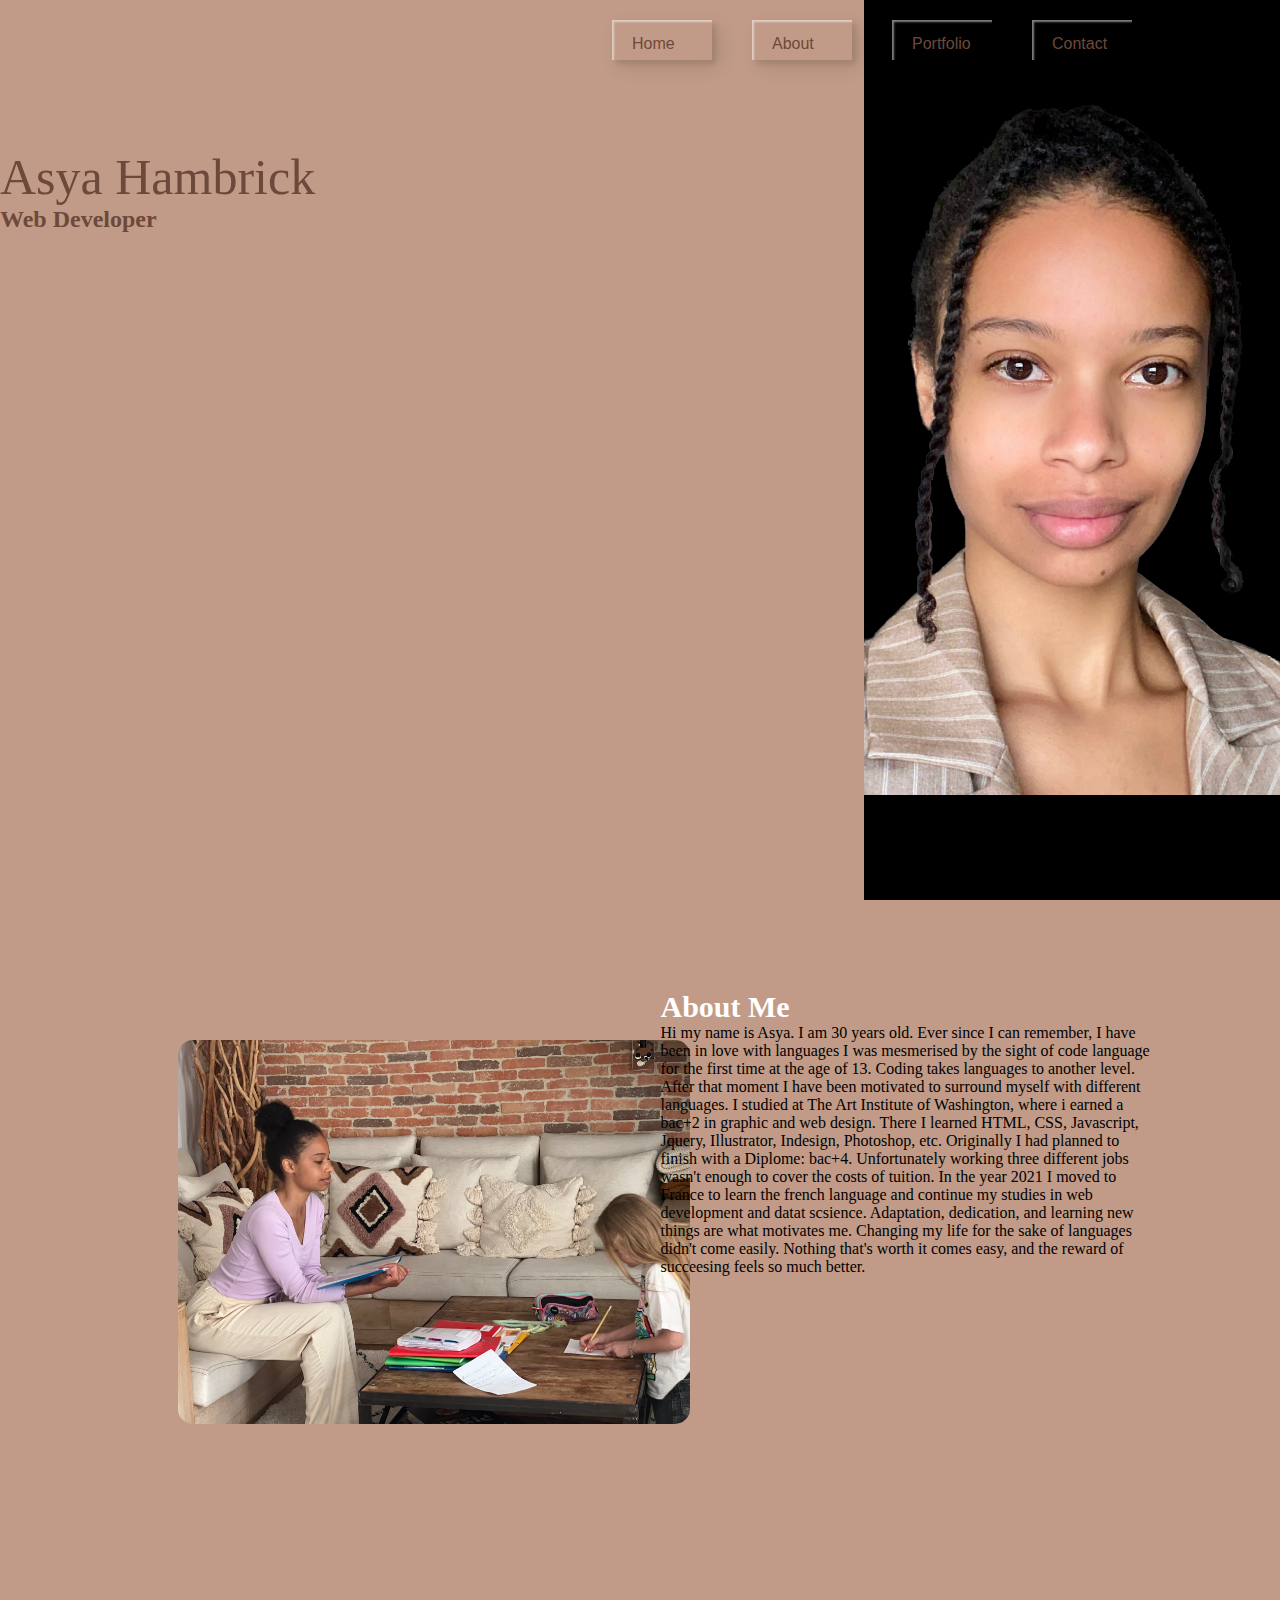
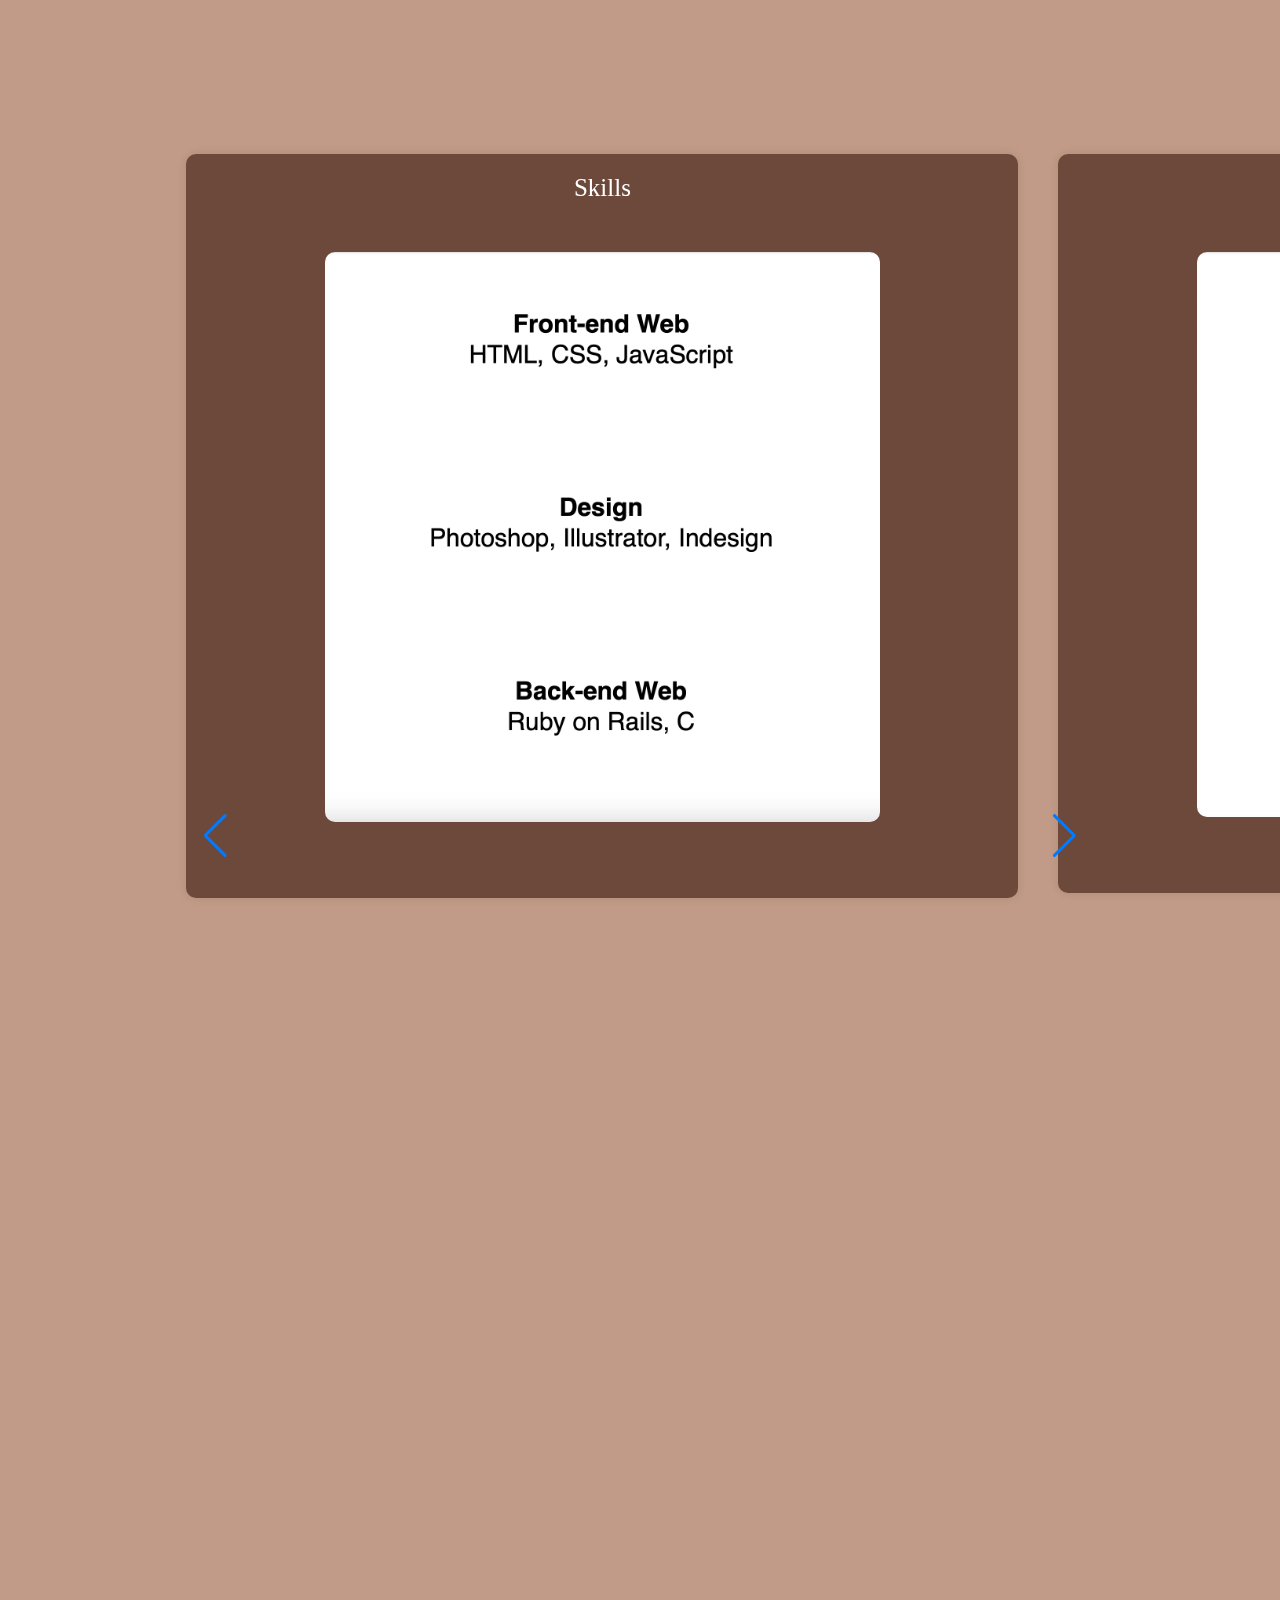
==== index.html @ 110d15c3 "working on slideshow" ====
<!DOCTYPE html>
<html lang="en">
    <head>
        <meta charset="UTF-8">
        <meta http-equiv="X-UA-Compatible" content="IE=edge">
        <meta name="viewpoint" content="width=device-width, initial-scale=1.0">
        <title>Personal Portfolio Website</title>
        <link rel="stylesheet" href="https://cdnjs.cloudflare.com/ajax/libs/font-awesome/6.5.0/css/all.min.css">
        <link rel="stylesheet" href="style.css" type="text/css">
        <!-- Link Swiper's CSS -->
        <link rel="stylesheet" href="https://cdn.jsdelivr.net/npm/swiper@11/swiper-bundle.min.css">
    </head>
    <body>
        <div id="header">
            <div class="container">
                <nav>
                    <ul>
                        <li><a href="#">Contact</a></li>
                        <li><a href="#">Portfolio</a></li>
                        <li><a href="#">About</a></li>
                        <li><a href="#">Home</a></li>
                    </ul>
                </nav>
            </div>
            <div class="title">
                <h1 class="header1">Asya Hambrick</h1>
                <h2>Web Developer</h2>
            </div>
        </div>
        <!---------------about---------------->
        <div id="about">
            <div class="container">
                <div class="row">
                    <div class="col1">
                        <img src="images/aboutimg.jpg">
                    </div>
                    <div class="col2">
                        <h1 class="header2">About Me</h1>
                        <p>Hi my name is Asya. I am 30 years old. Ever since I can remember, I have been in love with languages
                            I was mesmerised by the sight of code language for the first time at the age of 13. Coding takes languages
                        to another level. After that moment I have been motivated to surround myself with different languages.
                        I studied at The Art Institute of Washington, where i earned a bac+2 in graphic and web design. There I learned
                        HTML, CSS, Javascript, Jquery, Illustrator, Indesign, Photoshop, etc. Originally I had planned to finish with a Diplome:
                        bac+4. Unfortunately working three different jobs wasn't enough to cover the costs of tuition. In the year 2021 I moved to
                        France to learn the french language and continue my studies in web development and datat scsience. Adaptation, dedication,
                        and learning new things are what motivates me. Changing my life for the sake of languages didn't come easily. Nothing that's
                        worth it comes easy, and the reward of succeesing feels so much better.
                        </p>
                    </div>
                </div>
              </div>
        </div>
        <!-----------------slide show----------------->
        <div id="slide-show">
          <div class="swipe-container swiper">
            <div class="card-wrap">
              <ul class="card-list swiper-wrapper">
                <li class="card-item swiper-slide">
                    <p class="card-title">Skills</p>
                    <img src="images/skills.png">
                </li>
                <li class="card-item swiper-slide">
                    <p class="card-title">Education</p>
                    <img src="images/education.png">
                </li>
                <li class="card-item swiper-slide">
                    <p class="card-title">References</p>
                    <img src="images/lettre-de-recommandation.png">
                    <img src="images/letter-of-recommendationPAL.png">
                    <button class="card-button fa-solid fa-chevron-right"></button>
                </li>
              </ul>

              <div class="swiper-pagination"></div>
              <div class="swiper-button-prev"></div>
              <div class="swiper-button-next"></div>
              <div class="swiper-scrollbar"></div>
            </div>
        </div>
        <!-----------------Linking to swiper script----------------->
        <script src="https://cdn.jsdelivr.net/npm/swiper@11/swiper-bundle.min.js"></script>
        <!-----------------Linking to script.js----------------->
        <script src="script.js"></script>
    </body>
</html>
---- style.css ----
*{
    margin: 0;
    padding: 0;
    box-sizing: border-box;

}
body{
    background-color: #c19b87;
    color: #6d493b;
}
#header{
    width: 100%;
    height: 100vh;
    background-image: url(images/profileblack.jpg);
    background-size: contain;
    background-repeat: no-repeat;
    background-position: right;
}

.container{
    padding: 10px 10%;
}
nav ul li{
    display: block;
    margin: 10px 20px;
    float: right;
}

nav ul li a{
    width: 100px;
    height: 20px;
    color: #6d493b;
    padding: 15px 20px 25px;
    font-family: 'bagiste', sans-serif;
    background: transparent;
    cursor: pointer;
    transition: all 0.3s ease;
    position: relative;
    display: inline-block;
    z-index: 1;
    text-decoration: none;
    box-shadow:inset 2px 2px 2px 0px rgba(255,255,255,.5),
   7px 7px 20px 0px rgba(0,0,0,.1),
   4px 4px 5px 0px rgba(0,0,0,.1);
  outline: none;

}

nav ul li a::after{
    position: absolute;
    content: "";
    width: 0;
    height: 100%;
    top: 0;
    right: 0;
    z-index: -1;
    background-color: #c2ddb9;
    transition: all 0.5s ease;

}

nav ul li a:hover{
    color: #6d493b;
}

nav ul li a:hover::after{
    left: 0;
    width: 100%;
}

.title{
    margin-top: 10%;
}

.header1{
    font-size: 50px;
    font-family: 'bailenson';
    src: url('desktop/portfolio/fonts/bailenson/Bailenson.ttf') format('truetype');
    font-weight: normal;
    font-style: normal;
}
/* ----------------about-------------------- */

#about{
    padding: 80px 0px;
    color: black

}

.row{
    display: flex;
    justify-content: space-between;
    flex-wrap: wrap;
}

.col1{
    flex-basis: 50%;

}

.col1 img{
    width: 100%;
    border-radius: 15px;
}

.col2{
    flex-basis: 48%;
}

.header2{
    font-size: 30px;
    font-weight: 600;
    color: #fff;
}

.slide-titles{
    display: flex;
    margin:20px 0 40px;

}

.slide-links{
    margin-right: 50px;
    font-size: 18px;
    font-weight: 500;
    cursor: pointer;
}

/* -----------------slide test----------------- */
img{
    width: 70%;
    margin: 50px;
    border-radius: 10px;
}

.card-list .card-item .card-link {
  width: 550px;
  display: block;
}

.card-list {
  margin: 20%;
}

.card-list .card-item .card-button {
  border-radius: 50%;
  padding: 10px 12px;
  cursor: pointer;
}

.swiper-theme-color .swiper-button-next .swiper-button-prev {
  color: #c2ddb9;
}

.card-item {
  background-color: #6d493b;
  border-radius: 10px;
  padding: 20px;
  margin: 20px;
  box-shadow: 0 0 10px rgba(0, 0, 0, 0.1);
}

.card-wrap {
  width: 65%;
  color: white;
  text-align: center;
  border-radius: 15px;
  font-size: 25px;
}

.slide-show {
  width: 85%;
  height: 100%;
  display: flex;
  justify-content: center;
  align-items: center;
}

.swiper-button-prev {
  margin-left: 15%;
}

.swiper-button-next {
  margin-right: 15%;
}

.swiper-container {
  width: 500px;
  align-items: center;
}

.card-item .swiper-slide {
  width: 550px;
}
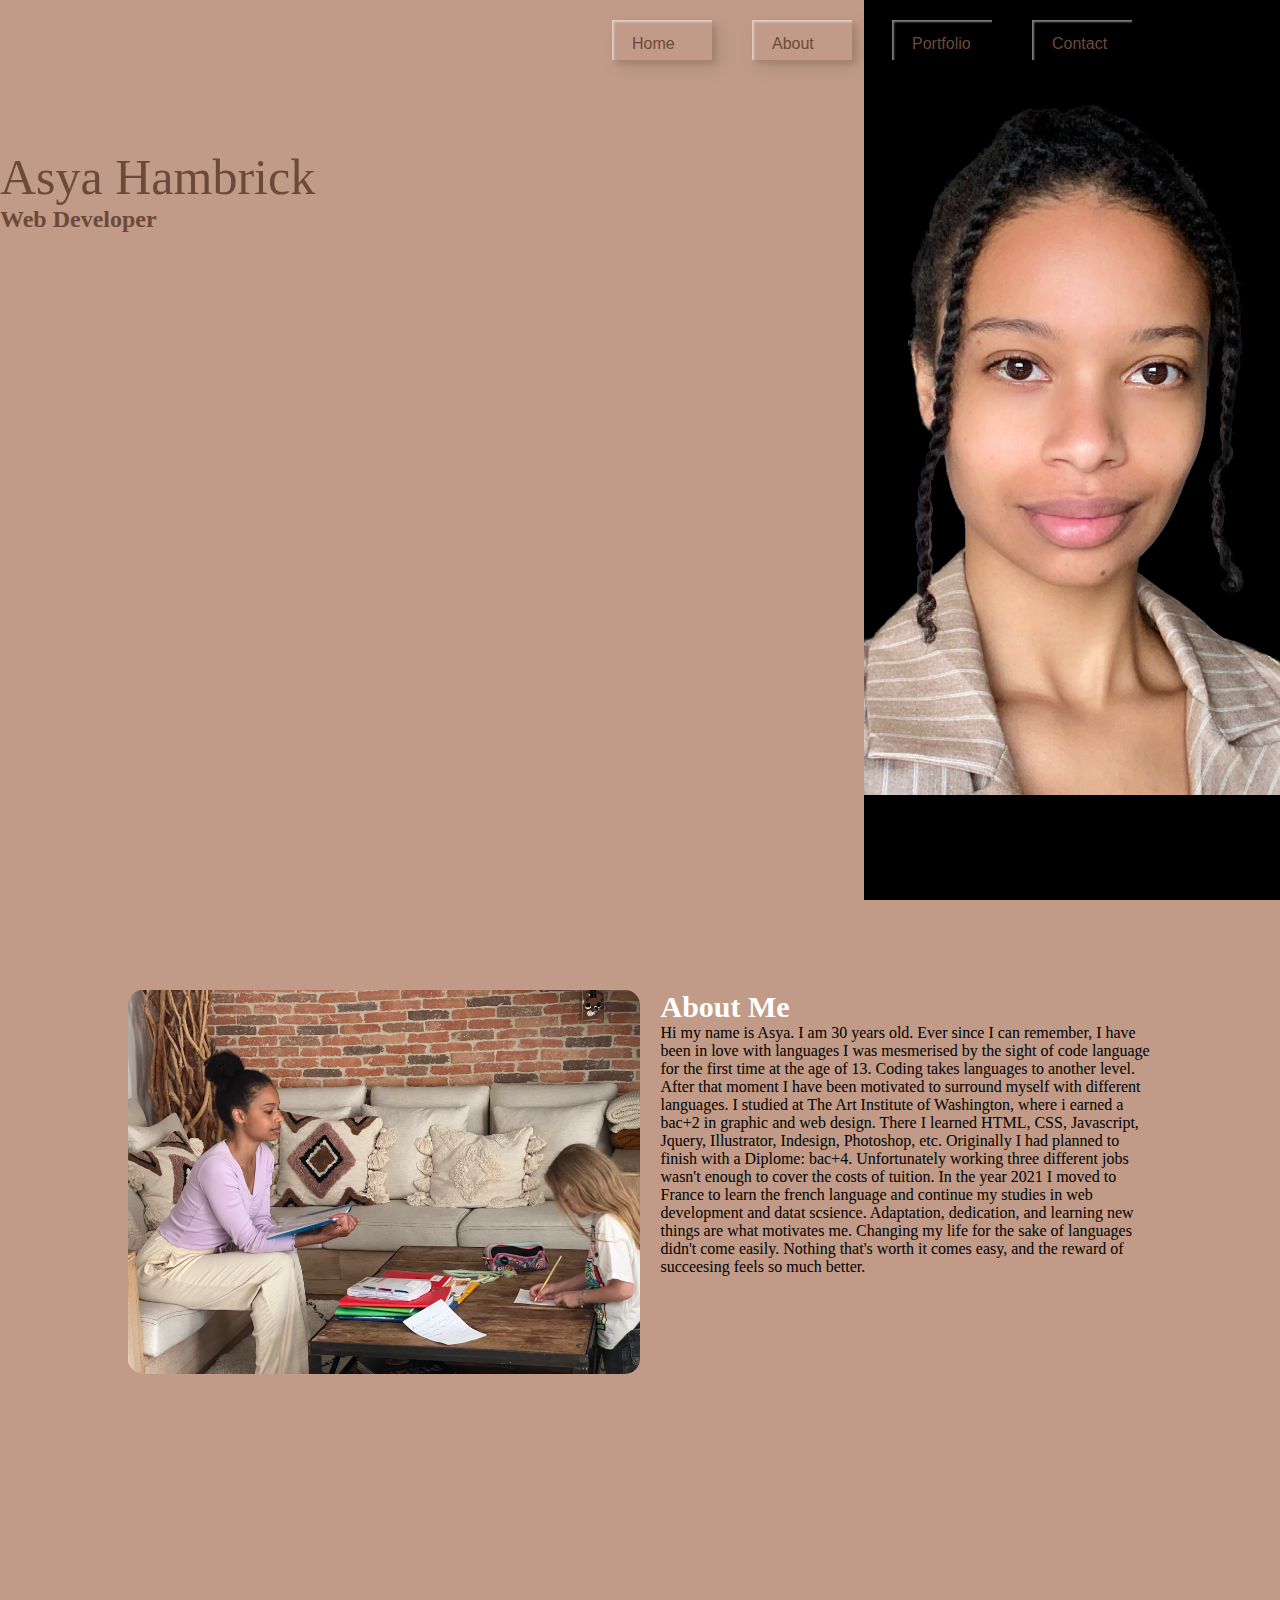
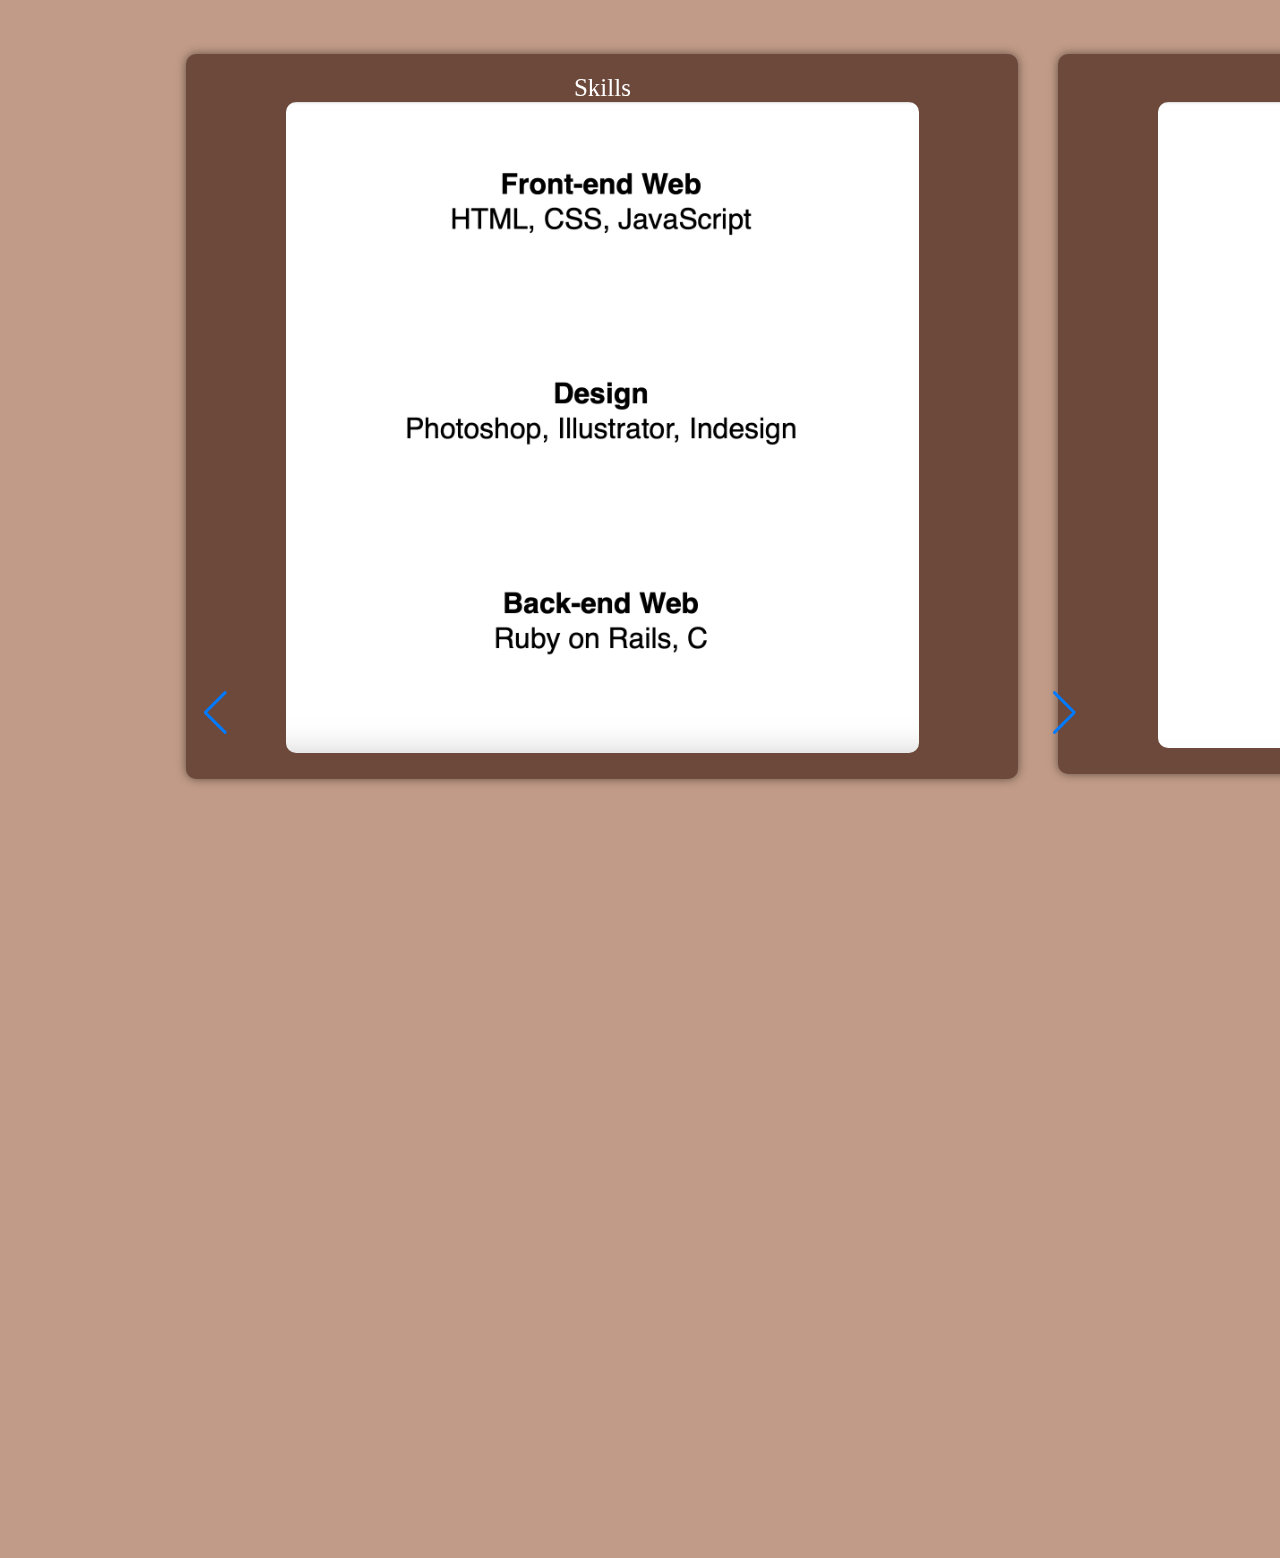
==== commit e887875a: "editing the spacing and size of content in the swiper" ====
--- a/index.html
+++ b/index.html
@@ -71,10 +71,8 @@
                 </li>
               </ul>
 
-              <div class="swiper-pagination"></div>
               <div class="swiper-button-prev"></div>
               <div class="swiper-button-next"></div>
-              <div class="swiper-scrollbar"></div>
             </div>
         </div>
         <!-----------------Linking to swiper script----------------->
--- a/style.css
+++ b/style.css
@@ -127,9 +127,24 @@
 }
 
 /* -----------------slide test----------------- */
+.swipe-container {
+    width: 100%;
+    height: 100%;
+    display: flex;
+    justify-content: center;
+    align-items: center;
+}
+
+/*.slide-show {
+  width: 85%;
+  height: 100%;
+  display: flex;
+  justify-content: center;
+  align-items: center;
+}*/
+
 img{
-    width: 70%;
-    margin: 50px;
+    width: 80%;
     border-radius: 10px;
 }
 
@@ -148,16 +163,16 @@
   cursor: pointer;
 }
 
-.swiper-theme-color .swiper-button-next .swiper-button-prev {
+/*.swiper-theme-color .swiper-button-next .swiper-button-prev {
   color: #c2ddb9;
-}
+}*/
 
 .card-item {
   background-color: #6d493b;
   border-radius: 10px;
   padding: 20px;
   margin: 20px;
-  box-shadow: 0 0 10px rgba(0, 0, 0, 0.1);
+  box-shadow: 0 0 10px rgba(0, 0, 0, 0.5);
 }
 
 .card-wrap {
@@ -168,13 +183,6 @@
   font-size: 25px;
 }
 
-.slide-show {
-  width: 85%;
-  height: 100%;
-  display: flex;
-  justify-content: center;
-  align-items: center;
-}
 
 .swiper-button-prev {
   margin-left: 15%;
@@ -184,11 +192,15 @@
   margin-right: 15%;
 }
 
-.swiper-container {
+/*.swiper-container {
   width: 500px;
   align-items: center;
-}
-
-.card-item .swiper-slide {
+}*/
+
+/*.card-item .swiper-slide {
   width: 550px;
-}
+}*/
+
+/*.card-list {
+  padding: 20px;
+}*/
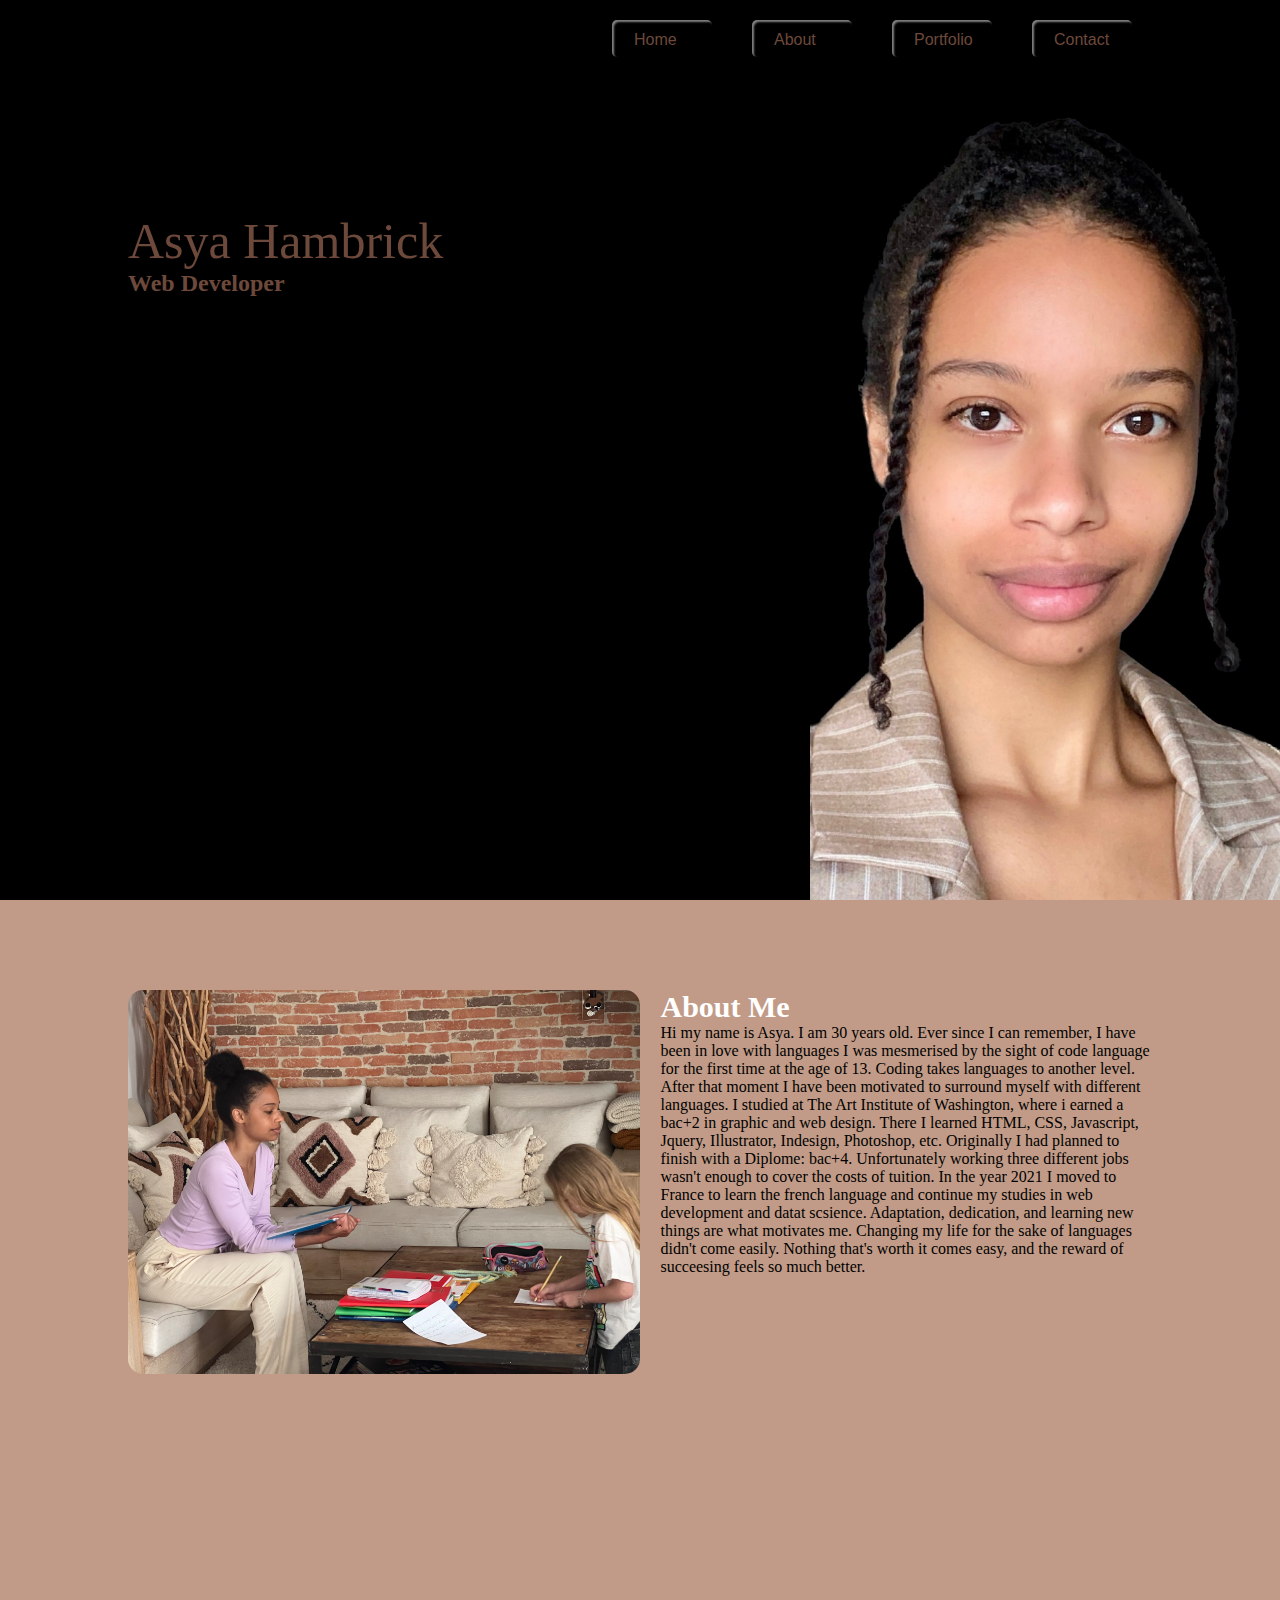
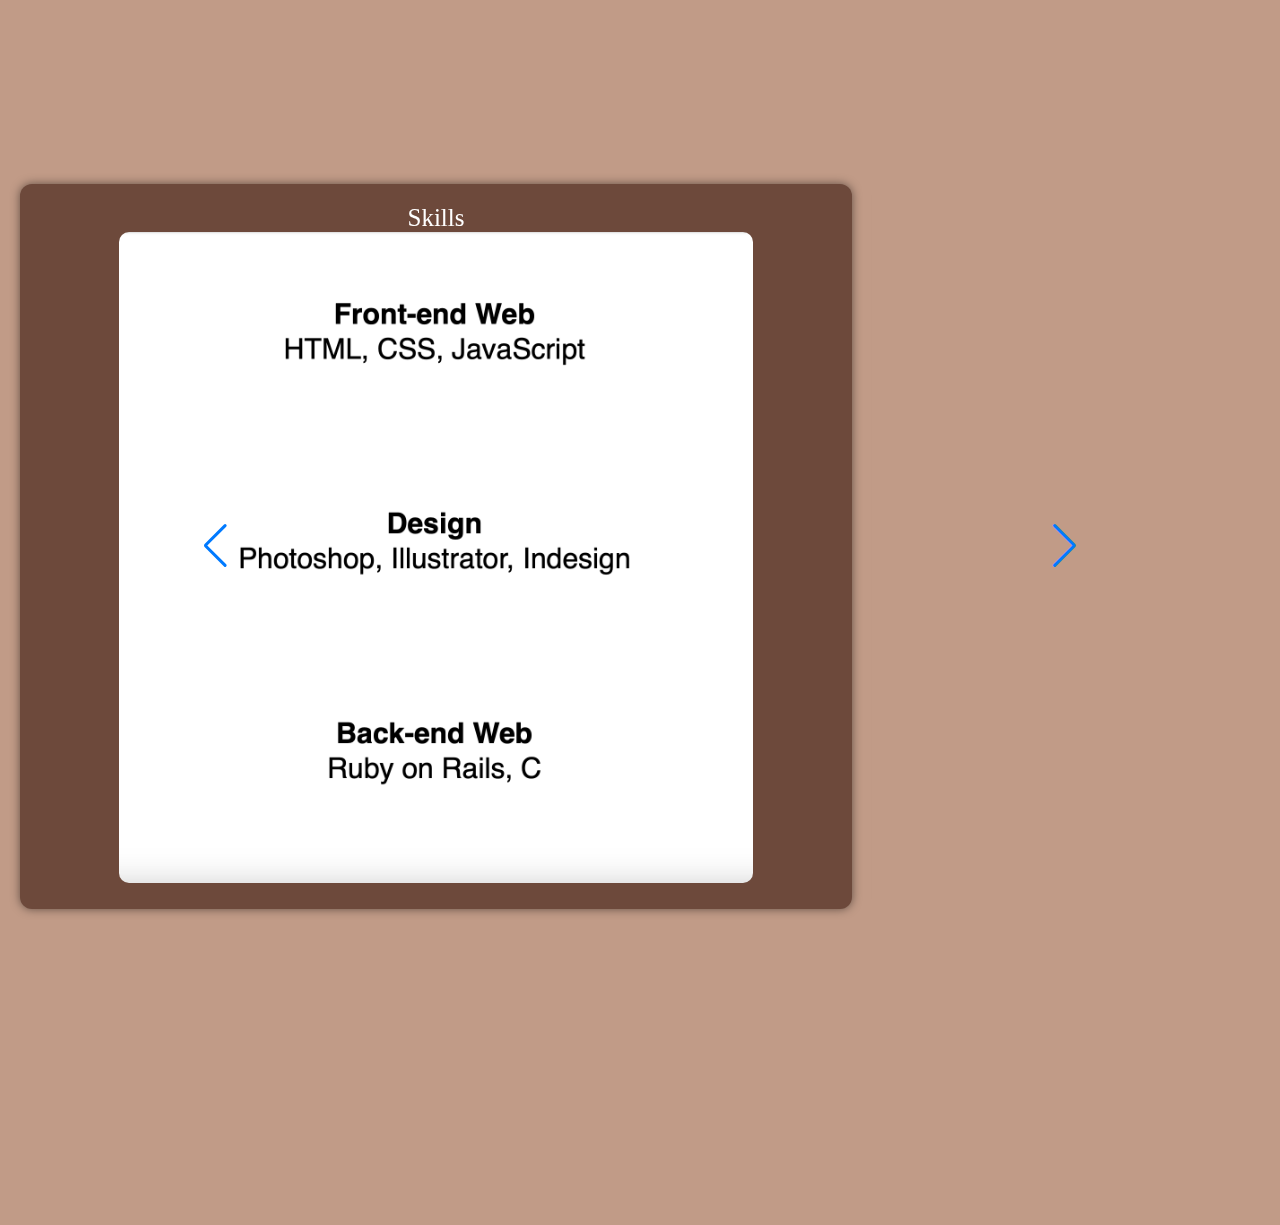
==== commit 29230476: "edit of swiper spacing and sizing" ====
--- a/index.html
+++ b/index.html
@@ -12,19 +12,19 @@
     </head>
     <body>
         <div id="header">
-            <div class="container">
-                <nav>
-                    <ul>
-                        <li><a href="#">Contact</a></li>
-                        <li><a href="#">Portfolio</a></li>
-                        <li><a href="#">About</a></li>
-                        <li><a href="#">Home</a></li>
-                    </ul>
-                </nav>
-            </div>
-            <div class="title">
-                <h1 class="header1">Asya Hambrick</h1>
-                <h2>Web Developer</h2>
+          <div class="container">
+              <nav>
+                  <ul>
+                      <li><a href="#">Contact</a></li>
+                      <li><a href="#">Portfolio</a></li>
+                      <li><a href="#">About</a></li>
+                      <li><a href="#">Home</a></li>
+                  </ul>
+              </nav>
+          </div>
+          <div class="title">
+              <h1 class="header1">Asya Hambrick</h1>
+              <h2>Web Developer</h2>
             </div>
         </div>
         <!---------------about---------------->
--- a/style.css
+++ b/style.css
@@ -1,62 +1,65 @@
 *{
-    margin: 0;
-    padding: 0;
-    box-sizing: border-box;
+  margin: 0;
+  padding: 0;
+  box-sizing: border-box;
 
 }
 body{
-    background-color: #c19b87;
-    color: #6d493b;
+  background-color: #c19b87;
+  color: #6d493b;
 }
 #header{
-    width: 100%;
-    height: 100vh;
-    background-image: url(images/profileblack.jpg);
-    background-size: contain;
-    background-repeat: no-repeat;
-    background-position: right;
+  width: 100%;
+  height: 100vh;
+  background-image: url(images/profileblack.jpg);
+  background-size: contain;
+  background-repeat: no-repeat;
+  background-position: right bottom;
+  background-color: black;
 }
 
 .container{
-    padding: 10px 10%;
+  padding: 10px 10%;
 }
+
+/*-----------------nav bar-----------------*/
 nav ul li{
-    display: block;
-    margin: 10px 20px;
-    float: right;
+  display: block;
+  margin: 10px 20px;
+  float: right;
 }
 
 nav ul li a{
-    width: 100px;
-    height: 20px;
-    color: #6d493b;
-    padding: 15px 20px 25px;
-    font-family: 'bagiste', sans-serif;
-    background: transparent;
-    cursor: pointer;
-    transition: all 0.3s ease;
-    position: relative;
-    display: inline-block;
-    z-index: 1;
-    text-decoration: none;
-    box-shadow:inset 2px 2px 2px 0px rgba(255,255,255,.5),
-   7px 7px 20px 0px rgba(0,0,0,.1),
-   4px 4px 5px 0px rgba(0,0,0,.1);
+  width: 100px;
+  height: 20px;
+  color: #6d493b;
+  padding: 11px 22px 26px;
+  font-family: 'bagiste', sans-serif;
+  background: transparent;
+  cursor: pointer;
+  transition: all 0.3s ease;
+  position: relative;
+  display: inline-block;
+  z-index: 1;
+  text-decoration: none;
+  box-shadow:inset 2px 2px 2px 0px rgba(255,255,255,.5),
+  7px 7px 20px 0px rgba(0,0,0,.1),
+  4px 4px 5px 0px rgba(0,0,0,.1);
   outline: none;
-
+  border-radius: 5px;
 }
 
 nav ul li a::after{
-    position: absolute;
-    content: "";
-    width: 0;
-    height: 100%;
-    top: 0;
-    right: 0;
-    z-index: -1;
-    background-color: #c2ddb9;
-    transition: all 0.5s ease;
-
+  position: absolute;
+  content: "";
+  width: 0;
+  height: 100%;
+  top: 0;
+  right: 0;
+  z-index: -1;
+  background-color: #c19b87;
+  transition: all 0.5s ease;
+  border-radius: 5px;
 }
 
 nav ul li a:hover{
@@ -68,16 +71,18 @@
     width: 100%;
 }
 
+/*-----------------home header-----------------*/
 .title{
-    margin-top: 10%;
+    margin-top: 15%;
+    margin-left: 10%;
 }
 
 .header1{
-    font-size: 50px;
-    font-family: 'bailenson';
-    src: url('desktop/portfolio/fonts/bailenson/Bailenson.ttf') format('truetype');
-    font-weight: normal;
-    font-style: normal;
+  font-size: 50px;
+  font-family: 'bailenson';
+  src: url('desktop/portfolio/fonts/bailenson/Bailenson.ttf') format('truetype');
+  font-weight: normal;
+  font-style: normal;
 }
 /* ----------------about-------------------- */
 
@@ -113,49 +118,36 @@
     color: #fff;
 }
 
-.slide-titles{
-    display: flex;
-    margin:20px 0 40px;
-
-}
-
-.slide-links{
-    margin-right: 50px;
-    font-size: 18px;
-    font-weight: 500;
-    cursor: pointer;
-}
 
 /* -----------------slide test----------------- */
 .swipe-container {
-    width: 100%;
-    height: 100%;
-    display: flex;
-    justify-content: center;
-    align-items: center;
-}
-
-/*.slide-show {
-  width: 85%;
-  height: 100%;
+  min-height: 100vh;
   display: flex;
   justify-content: center;
   align-items: center;
-}*/
+}
 
 img{
     width: 80%;
     border-radius: 10px;
 }
 
-.card-list .card-item .card-link {
-  width: 550px;
-  display: block;
+.card-list {
+  display: flex;
+  gap: 20px;
+  padding: 20px;
+  overflow: hidden;
 }
 
-.card-list {
-  margin: 20%;
+.card-list .card-item {
+  display: block;
+  padding: 18px;
+  border-radius: 12px;
+  text-decoration: none;
+  border: 2px solid transparent;
+  margin: auto;
 }
+
 
 .card-list .card-item .card-button {
   border-radius: 50%;
@@ -163,15 +155,16 @@
   cursor: pointer;
 }
 
-/*.swiper-theme-color .swiper-button-next .swiper-button-prev {
-  color: #c2ddb9;
-}*/
+.card-list .card-item .card-image {
+  width: 100%;
+  aspect-ratio: 16/9;
+  object-fit: cover;
+  border-radius: 10px;
+}
 
 .card-item {
   background-color: #6d493b;
   border-radius: 10px;
-  padding: 20px;
-  margin: 20px;
   box-shadow: 0 0 10px rgba(0, 0, 0, 0.5);
 }
 
@@ -191,16 +184,3 @@
 .swiper-button-next {
   margin-right: 15%;
 }
-
-/*.swiper-container {
-  width: 500px;
-  align-items: center;
-}*/
-
-/*.card-item .swiper-slide {
-  width: 550px;
-}*/
-
-/*.card-list {
-  padding: 20px;
-}*/
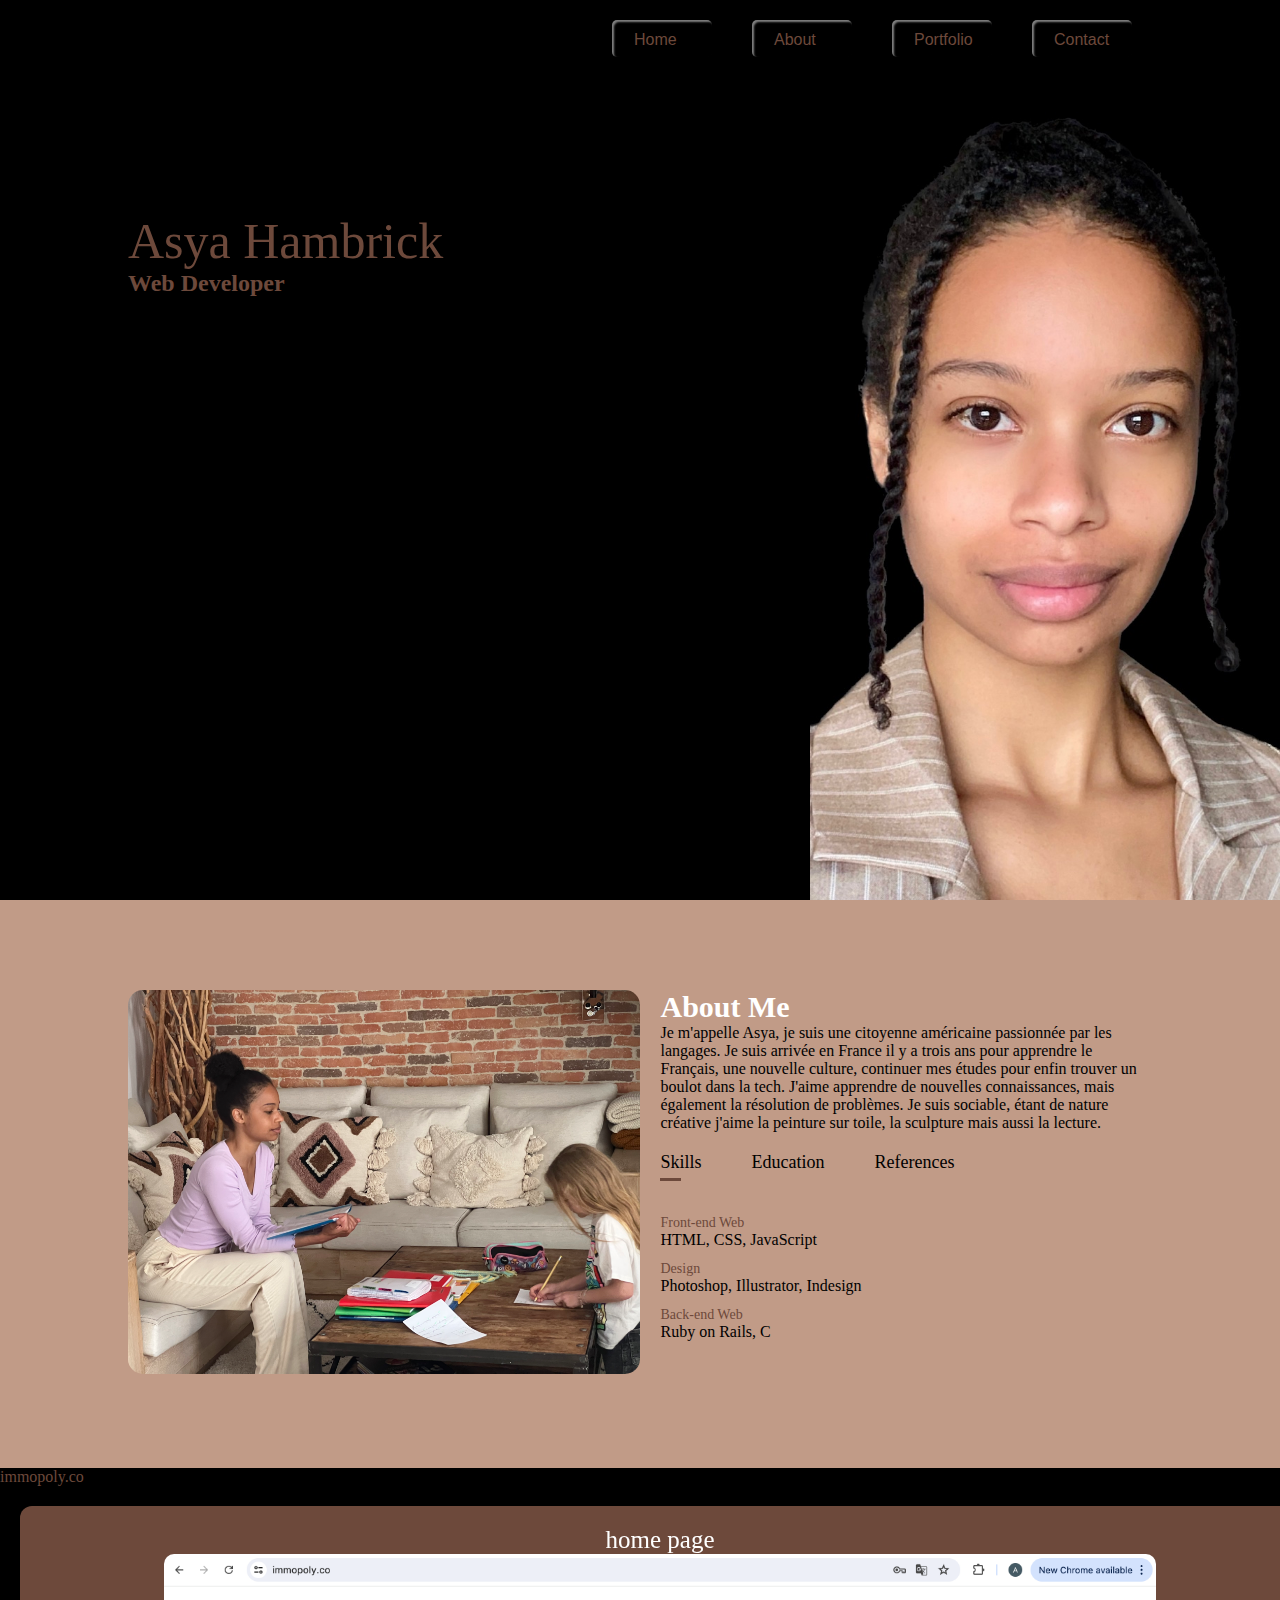
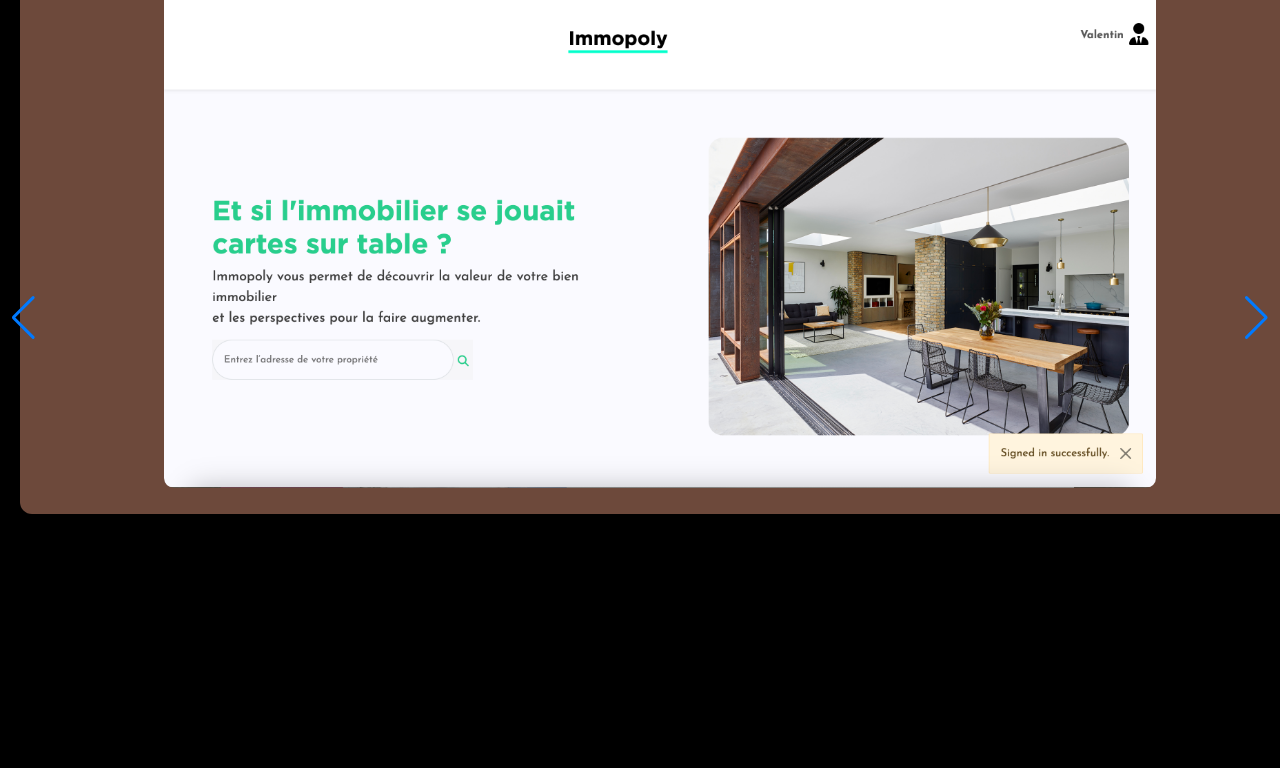
==== commit 6974d753: "tabs coded and slide show content edited" ====
--- a/index.html
+++ b/index.html
@@ -36,37 +36,58 @@
                     </div>
                     <div class="col2">
                         <h1 class="header2">About Me</h1>
-                        <p>Hi my name is Asya. I am 30 years old. Ever since I can remember, I have been in love with languages
-                            I was mesmerised by the sight of code language for the first time at the age of 13. Coding takes languages
-                        to another level. After that moment I have been motivated to surround myself with different languages.
-                        I studied at The Art Institute of Washington, where i earned a bac+2 in graphic and web design. There I learned
-                        HTML, CSS, Javascript, Jquery, Illustrator, Indesign, Photoshop, etc. Originally I had planned to finish with a Diplome:
-                        bac+4. Unfortunately working three different jobs wasn't enough to cover the costs of tuition. In the year 2021 I moved to
-                        France to learn the french language and continue my studies in web development and datat scsience. Adaptation, dedication,
-                        and learning new things are what motivates me. Changing my life for the sake of languages didn't come easily. Nothing that's
-                        worth it comes easy, and the reward of succeesing feels so much better.
+                        <p>Je m'appelle Asya, je suis une citoyenne américaine passionnée par les langages. Je suis arrivée en France il y a trois ans pour apprendre le Français, une nouvelle culture, continuer mes études pour enfin trouver un boulot dans la tech.
+                        J'aime apprendre de nouvelles connaissances, mais également la résolution de problèmes.
+                        Je suis sociable, étant de nature créative j'aime la peinture sur toile, la sculpture mais aussi la lecture.
                         </p>
+                        <!-----------------about tabs----------------->
+                      <div class="tab-titles">
+                        <p class="tab-links active-link">Skills</p>
+                        <p class="tab-links">Education</p>
+                        <p class="tab-links">References</p>
                     </div>
+                    <div class="tab-contents active-tab" id="skills">
+                      <ul>
+                        <li><span>Front-end Web</span><br>HTML, CSS, JavaScript</li>
+                        <li><span>Design</span><br>Photoshop, Illustrator, Indesign</li>
+                        <li><span>Back-end Web</span><br>Ruby on Rails, C</li>
+                      </ul>
+                    </div>
+                    <div class="tab-contents" id="education">
+                      <ul>
+                        <li><span>2014-2016</span><br>Bac+2 Web design: The Art Institute of Washington</li>
+                        <li><span>2023</span><br>Diplome de la lange francais: CEREL de Versailles</li>
+                        <li><span>2024</span><br>RNCP niveau 6, Bac+3/4 Developement Web: Le Wagon</li>
+                      </ul>
+                    </div>
+                    <div class="tab-contents" id="references">
+                      <ul>
+                        <li><span>Mr. Brouwer</span><br>PAL</li>
+                        <li><span>Dorothee</span><br>fille au pair</li>
+                      </ul>
+                    </div>
+                  </div>
                 </div>
               </div>
-        </div>
+          </div>
         <!-----------------slide show----------------->
         <div id="slide-show">
           <div class="swipe-container swiper">
+            <p class="slide-header">immopoly.co</p>
             <div class="card-wrap">
               <ul class="card-list swiper-wrapper">
                 <li class="card-item swiper-slide">
-                    <p class="card-title">Skills</p>
-                    <img src="images/skills.png">
+                    <p class="card-title">home page</p>
+                    <img src="images/homepage.png">
                 </li>
                 <li class="card-item swiper-slide">
-                    <p class="card-title">Education</p>
-                    <img src="images/education.png">
+                    <p class="card-title">page 2t</p>
+                    <img src="images/research.png">
                 </li>
                 <li class="card-item swiper-slide">
-                    <p class="card-title">References</p>
-                    <img src="images/lettre-de-recommandation.png">
-                    <img src="images/letter-of-recommendationPAL.png">
+                    <p class="card-title">page 3</p>
+                    <img src="images/popup.png">
+                    <!----<img src="images/letter-of-recommendationPAL.png">---->
                     <button class="card-button fa-solid fa-chevron-right"></button>
                 </li>
               </ul>
--- a/style.css
+++ b/style.css
@@ -63,18 +63,18 @@
 }
 
 nav ul li a:hover{
-    color: #6d493b;
+  color: #6d493b;
 }
 
 nav ul li a:hover::after{
-    left: 0;
-    width: 100%;
+  left: 0;
+  width: 100%;
 }
 
 /*-----------------home header-----------------*/
 .title{
-    margin-top: 15%;
-    margin-left: 10%;
+  margin-top: 15%;
+  margin-left: 10%;
 }
 
 .header1{
@@ -87,56 +87,100 @@
 /* ----------------about-------------------- */
 
 #about{
-    padding: 80px 0px;
-    color: black
-
+  padding: 80px 0px;
+  color: black;
 }
 
 .row{
-    display: flex;
-    justify-content: space-between;
-    flex-wrap: wrap;
+  display: flex;
+  justify-content: space-between;
+  flex-wrap: wrap;
 }
 
 .col1{
-    flex-basis: 50%;
-
+  flex-basis: 50%;
 }
 
 .col1 img{
-    width: 100%;
-    border-radius: 15px;
+  width: 100%;
+  border-radius: 15px;
 }
 
 .col2{
-    flex-basis: 48%;
+  flex-basis: 48%;
 }
 
 .header2{
-    font-size: 30px;
-    font-weight: 600;
-    color: #fff;
-}
-
-
-/* -----------------slide test----------------- */
+  font-size: 30px;
+  font-weight: 600;
+  color: #fff;
+}
+
+/* -----------------about tabs----------------- */
+
+.tab-titles{
+  display: flex;
+  margin: 20px 0 40px;
+}
+
+.tab-links{
+  margin-right: 50px;
+  font-size: 18px;
+  font-weight: 500;
+  cursor: pointer;
+  position: relative;
+}
+
+.tab-links::after{
+  content: "";
+  width: 0;
+  height: 3px;
+  background: #6d493b;
+  position: absolute;
+  left: 0;
+  bottom: -8px;
+  transition: 0.5s;
+}
+.tab-links.active-link::after{
+  width: 50%;
+}
+
+.tab-contents ul li{
+  list-style: none;
+  margin: 10px 0;
+}
+
+.tab-contents ul li span{
+  color: #6d493b;
+  font-size: 14px;
+}
+
+.tab-contents{
+  display: none;
+}
+
+.tab-contents.active-tab{
+  display: block;
+}
+
+/* -----------------slide show----------------- */
 .swipe-container {
   min-height: 100vh;
   display: flex;
   justify-content: center;
   align-items: center;
+  background-color: black;
 }
 
 img{
-    width: 80%;
-    border-radius: 10px;
+  width: 80%;
+  border-radius: 10px;
 }
 
 .card-list {
   display: flex;
   gap: 20px;
   padding: 20px;
-  overflow: hidden;
 }
 
 .card-list .card-item {
@@ -145,7 +189,7 @@
   border-radius: 12px;
   text-decoration: none;
   border: 2px solid transparent;
-  margin: auto;
+  /*margin: auto;*/
 }
 
 
@@ -169,7 +213,7 @@
 }
 
 .card-wrap {
-  width: 65%;
+  /*width: 65%;*/
   color: white;
   text-align: center;
   border-radius: 15px;
@@ -177,10 +221,10 @@
 }
 
 
-.swiper-button-prev {
+/*.swiper-button-prev {
   margin-left: 15%;
 }
 
 .swiper-button-next {
   margin-right: 15%;
-}
+}*/
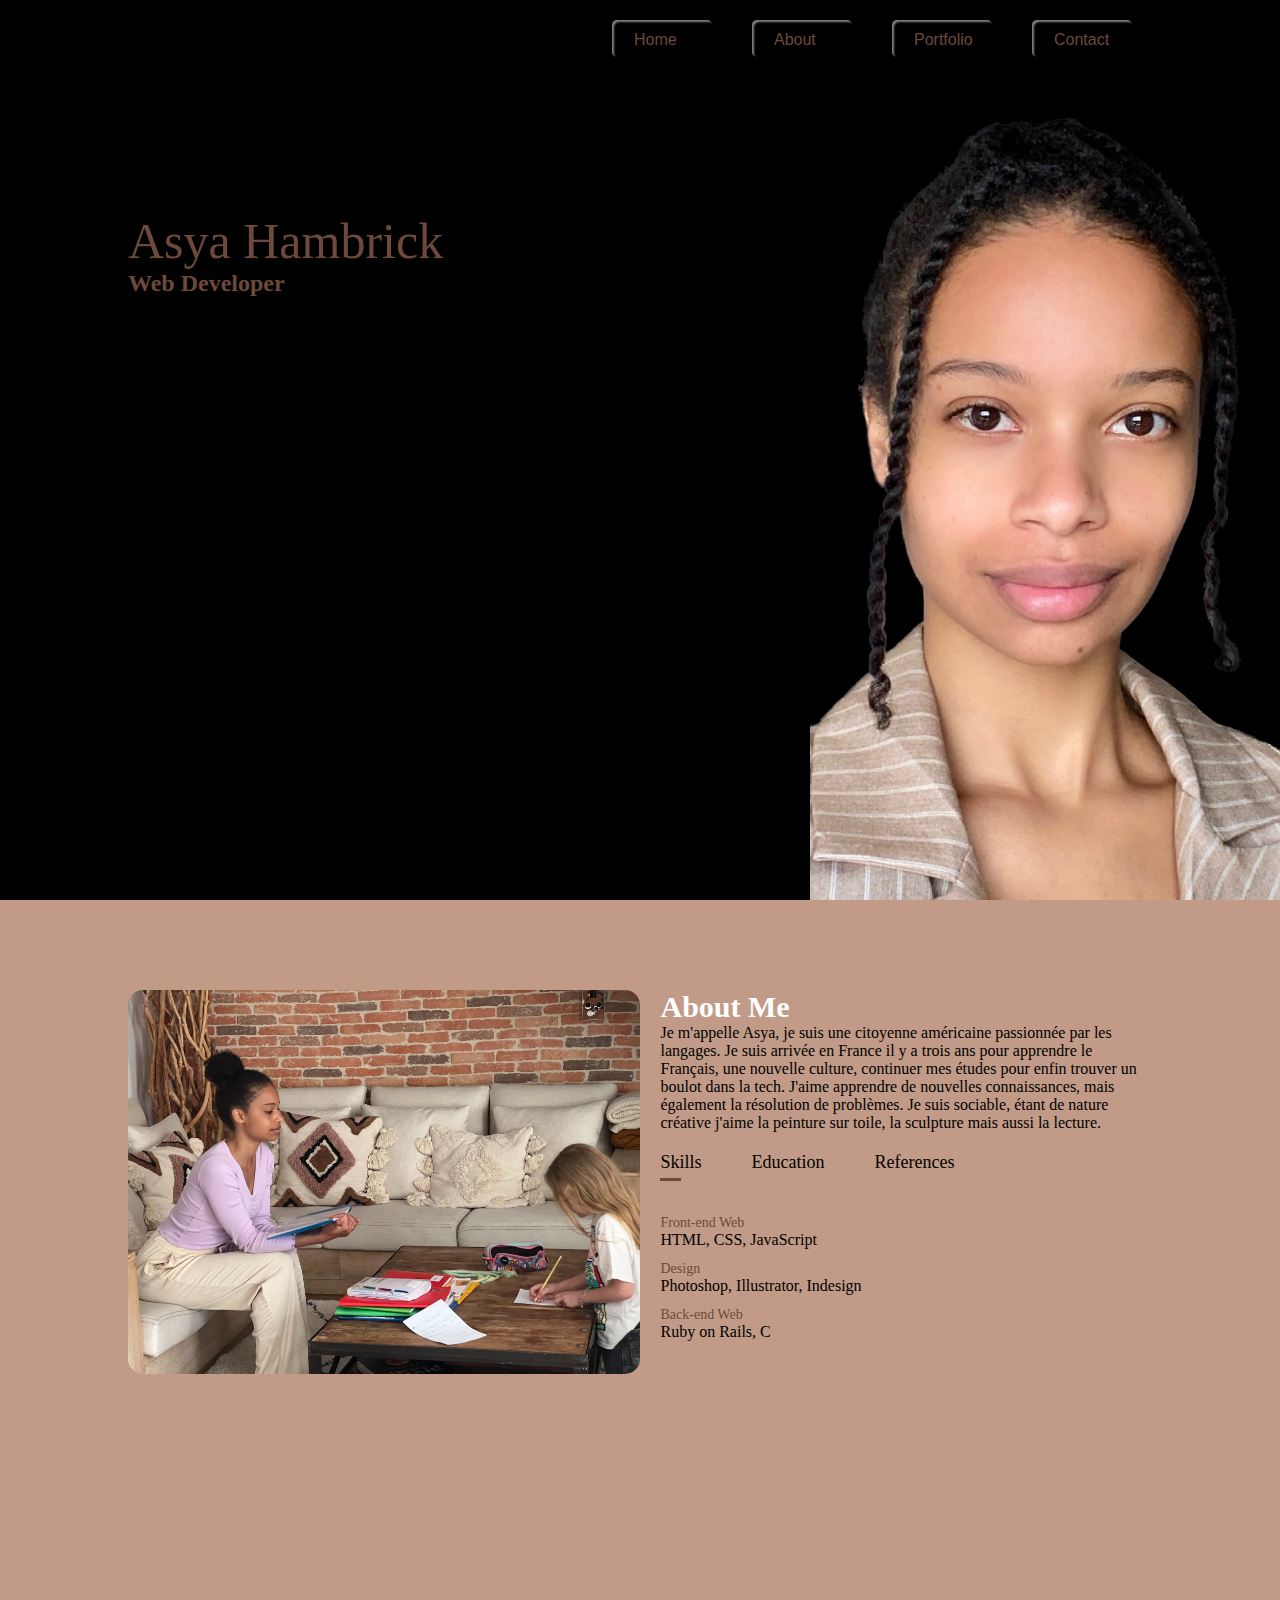
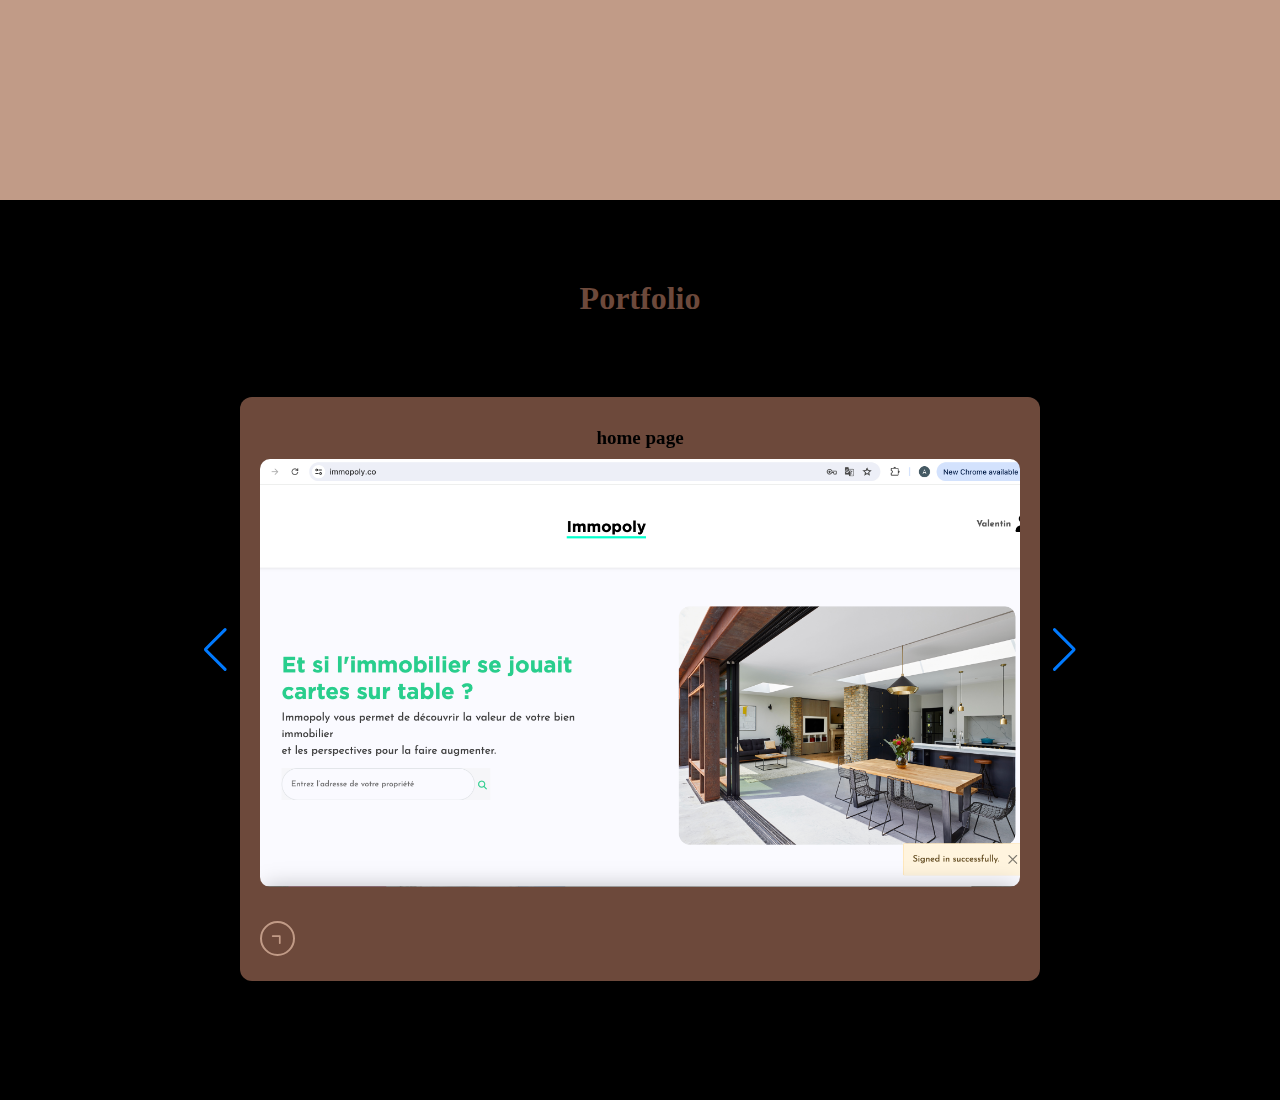
==== commit 70476414: "slide show fixed, navigation linked" ====
--- a/index.html
+++ b/index.html
@@ -15,10 +15,10 @@
           <div class="container">
               <nav>
                   <ul>
-                      <li><a href="#">Contact</a></li>
-                      <li><a href="#">Portfolio</a></li>
-                      <li><a href="#">About</a></li>
-                      <li><a href="#">Home</a></li>
+                      <li><a href="#contact">Contact</a></li>
+                      <li><a href="#portfolio-slide-show">Portfolio</a></li>
+                      <li><a href="#about">About</a></li>
+                      <li><a href="#header">Home</a></li>
                   </ul>
               </nav>
           </div>
@@ -29,72 +29,79 @@
         </div>
         <!---------------about---------------->
         <div id="about">
-            <div class="container">
-                <div class="row">
-                    <div class="col1">
-                        <img src="images/aboutimg.jpg">
-                    </div>
-                    <div class="col2">
-                        <h1 class="header2">About Me</h1>
-                        <p>Je m'appelle Asya, je suis une citoyenne américaine passionnée par les langages. Je suis arrivée en France il y a trois ans pour apprendre le Français, une nouvelle culture, continuer mes études pour enfin trouver un boulot dans la tech.
-                        J'aime apprendre de nouvelles connaissances, mais également la résolution de problèmes.
-                        Je suis sociable, étant de nature créative j'aime la peinture sur toile, la sculpture mais aussi la lecture.
-                        </p>
-                        <!-----------------about tabs----------------->
-                      <div class="tab-titles">
-                        <p class="tab-links active-link">Skills</p>
-                        <p class="tab-links">Education</p>
-                        <p class="tab-links">References</p>
-                    </div>
-                    <div class="tab-contents active-tab" id="skills">
-                      <ul>
-                        <li><span>Front-end Web</span><br>HTML, CSS, JavaScript</li>
-                        <li><span>Design</span><br>Photoshop, Illustrator, Indesign</li>
-                        <li><span>Back-end Web</span><br>Ruby on Rails, C</li>
-                      </ul>
-                    </div>
-                    <div class="tab-contents" id="education">
-                      <ul>
-                        <li><span>2014-2016</span><br>Bac+2 Web design: The Art Institute of Washington</li>
-                        <li><span>2023</span><br>Diplome de la lange francais: CEREL de Versailles</li>
-                        <li><span>2024</span><br>RNCP niveau 6, Bac+3/4 Developement Web: Le Wagon</li>
-                      </ul>
-                    </div>
-                    <div class="tab-contents" id="references">
-                      <ul>
-                        <li><span>Mr. Brouwer</span><br>PAL</li>
-                        <li><span>Dorothee</span><br>fille au pair</li>
-                      </ul>
-                    </div>
-                  </div>
+          <div class="container">
+            <div class="row">
+              <div class="col1">
+                <img src="images/aboutimg.jpg">
+              </div>
+              <div class="col2">
+                <h1 class="header2">About Me</h1>
+                <p>Je m'appelle Asya, je suis une citoyenne américaine passionnée par les langages. Je suis arrivée en France il y a trois ans pour apprendre le Français, une nouvelle culture, continuer mes études pour enfin trouver un boulot dans la tech.
+                  J'aime apprendre de nouvelles connaissances, mais également la résolution de problèmes.
+                  Je suis sociable, étant de nature créative j'aime la peinture sur toile, la sculpture mais aussi la lecture.
+                </p>
+                <!-----------------about tabs----------------->
+                <div class="tab-titles">
+                  <p class="tab-links active-link">Skills</p>
+                  <p class="tab-links">Education</p>
+                  <p class="tab-links">References</p>
+                </div>
+                <div class="tab-contents active-tab" id="skills">
+                  <ul>
+                    <li><span>Front-end Web</span><br>HTML, CSS, JavaScript</li>
+                    <li><span>Design</span><br>Photoshop, Illustrator, Indesign</li>
+                    <li><span>Back-end Web</span><br>Ruby on Rails, C</li>
+                  </ul>
+                </div>
+                <div class="tab-contents" id="education">
+                    <ul>
+                      <li><span>2014-2016</span><br>Bac+2 Web design: The Art Institute of Washington</li>
+                      <li><span>2023</span><br>Diplome de la lange francais: CEREL de Versailles</li>
+                      <li><span>2024</span><br>RNCP niveau 6, Bac+3/4 Developement Web: Le Wagon</li>
+                    </ul>
+                </div>
+                <div class="tab-contents" id="references">
+                  <ul>
+                    <li><span>Mr. Brouwer</span><br>PAL</li>
+                    <li><span>Dorothee</span><br>fille au pair</li>
+                  </ul>
                 </div>
               </div>
+            </div>
           </div>
+        </div>
         <!-----------------slide show----------------->
-        <div id="slide-show">
+        <div id="portfolio-slide-show">
           <div class="swipe-container swiper">
-            <p class="slide-header">immopoly.co</p>
+            <h1 class="slide-header">Portfolio</h1>
             <div class="card-wrap">
               <ul class="card-list swiper-wrapper">
                 <li class="card-item swiper-slide">
+                  <a href="immolopy.html" class="card-link">
                     <p class="card-title">home page</p>
-                    <img src="images/homepage.png">
+                    <img src="images/homepage.png" alt="Card Image" class="card-image">
+                    <button class="card-button fa-solid fa-chevron-right"></button>
+                  </a>
                 </li>
                 <li class="card-item swiper-slide">
+                  <a href="#" class="card-link">
                     <p class="card-title">page 2t</p>
-                    <img src="images/research.png">
+                    <img src="images/research.png" alt="Card Image" class="card-image">
+                    <button class="card-button fa-solid fa-chevron-right"></button>
+                  </a>
                 </li>
                 <li class="card-item swiper-slide">
+                  <a href="#" class="card-link">
                     <p class="card-title">page 3</p>
-                    <img src="images/popup.png">
-                    <!----<img src="images/letter-of-recommendationPAL.png">---->
+                    <img src="images/popup.png" alt="Card Image" class="card-image">
                     <button class="card-button fa-solid fa-chevron-right"></button>
+                  </a>
                 </li>
               </ul>
-
               <div class="swiper-button-prev"></div>
               <div class="swiper-button-next"></div>
             </div>
+          </div>
         </div>
         <!-----------------Linking to swiper script----------------->
         <script src="https://cdn.jsdelivr.net/npm/swiper@11/swiper-bundle.min.js"></script>
--- a/style.css
+++ b/style.css
@@ -4,10 +4,16 @@
   box-sizing: border-box;
 
 }
+
+html{
+  scroll-behavior: smooth;
+}
+
 body{
   background-color: #c19b87;
   color: #6d493b;
 }
+
 #header{
   width: 100%;
   height: 100vh;
@@ -87,6 +93,8 @@
 /* ----------------about-------------------- */
 
 #about{
+  width: 100%;
+  height: 100vh;
   padding: 80px 0px;
   color: black;
 }
@@ -163,68 +171,77 @@
   display: block;
 }
 
-/* -----------------slide show----------------- */
+/* -----------------index slide show----------------- */
 .swipe-container {
   min-height: 100vh;
-  display: flex;
-  justify-content: center;
-  align-items: center;
-  background-color: black;
-}
-
-img{
-  width: 80%;
-  border-radius: 10px;
-}
-
-.card-list {
-  display: flex;
-  gap: 20px;
-  padding: 20px;
-}
-
-.card-list .card-item {
+  background: black;
+}
+
+.slide-header {
+  text-align: center;
+  margin: 80px 0 80px;
+}
+
+.card-list .card-item{
+  list-style: none;
+}
+.card-list .card-item .card-link {
+  margin: auto;
+  width: 800px;
   display: block;
+  background: #6d493b;
   padding: 18px;
   border-radius: 12px;
   text-decoration: none;
   border: 2px solid transparent;
-  /*margin: auto;*/
-}
-
-
-.card-list .card-item .card-button {
-  border-radius: 50%;
-  padding: 10px 12px;
-  cursor: pointer;
-}
-
-.card-list .card-item .card-image {
+  box-shadow: 0 10px 10px rgba(0, 0, 0, 0.05);
+  transition: 0.2s ease;
+}
+
+.card-list .card-item .card-link:hover {
+  border: #6d493b;
+}
+
+
+.card-list .card-link .card-image {
   width: 100%;
   aspect-ratio: 16/9;
   object-fit: cover;
   border-radius: 10px;
 }
 
-.card-item {
-  background-color: #6d493b;
-  border-radius: 10px;
-  box-shadow: 0 0 10px rgba(0, 0, 0, 0.5);
-}
-
-.card-wrap {
-  /*width: 65%;*/
-  color: white;
+.card-list .card-link .card-title {
+  font-size: 1.19rem;
+  color: black;
+  font-weight: 600;
   text-align: center;
-  border-radius: 15px;
-  font-size: 25px;
-}
-
-
-/*.swiper-button-prev {
+  margin: 10px 0;
+}
+
+.card-list .card-link .card-button {
+  height: 35px;
+  width: 35px;
+  color: #c19b87;
+  border-radius: 50%;
+  margin: 30px 0 5px;
+  background: none;
+  cursor: pointer;
+  border: 2px solid #c19b87;
+  transform: rotate(-45deg);
+  transition: 0.4s ease;
+}
+
+.card-list .card-link:hover .card-button {
+  color: #6d493b;
+  background: #c19b87;
+}
+
+.swiper-button-prev {
   margin-left: 15%;
 }
 
 .swiper-button-next {
   margin-right: 15%;
-}*/
+}
+
+/* -----------------immopoly slide show----------------- */
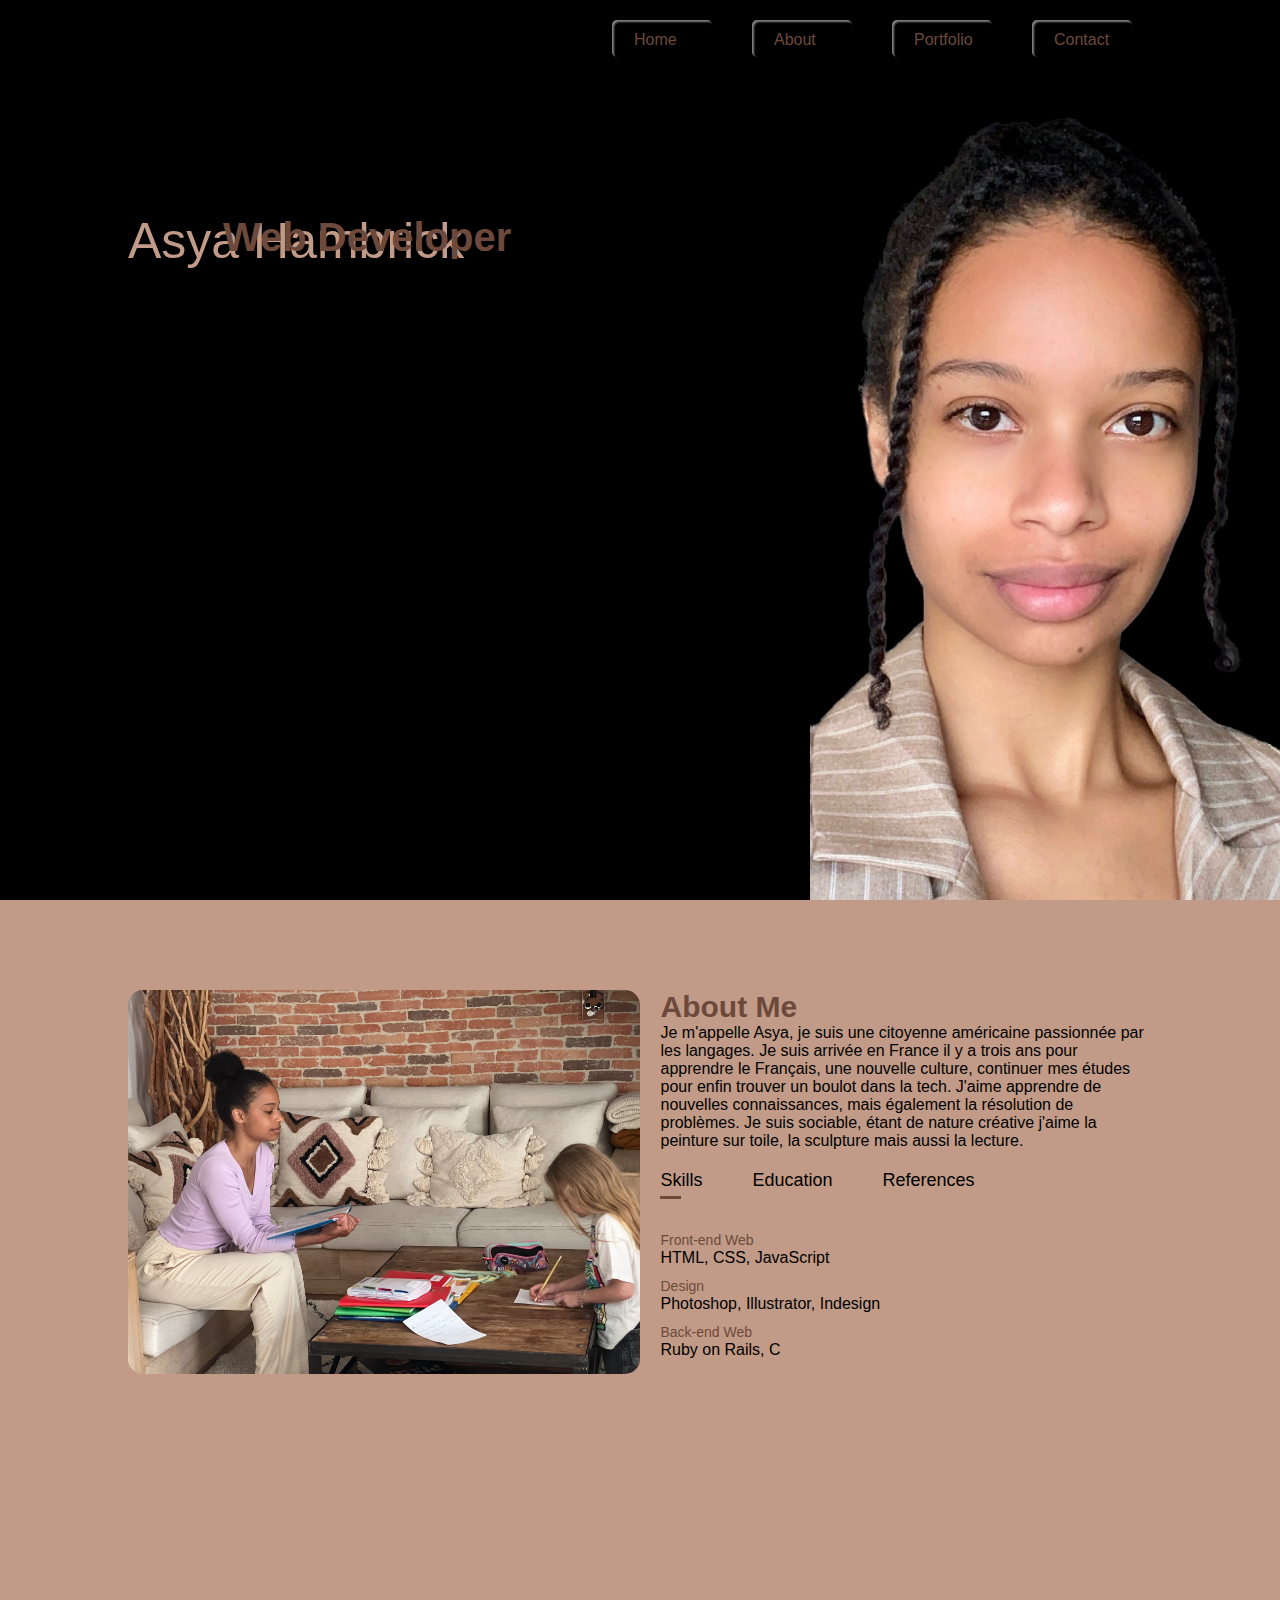
==== commit 37fbc5cd: "fonts put in place and attempted popup reference letters" ====
--- a/index.html
+++ b/index.html
@@ -23,8 +23,8 @@
               </nav>
           </div>
           <div class="title">
-              <h1 class="header1">Asya Hambrick</h1>
-              <h2>Web Developer</h2>
+              <h1 class="index-header1">Asya Hambrick</h1>
+              <h2 class="index-header2">Web Developer</h2>
             </div>
         </div>
         <!---------------about---------------->
@@ -35,7 +35,7 @@
                 <img src="images/aboutimg.jpg">
               </div>
               <div class="col2">
-                <h1 class="header2">About Me</h1>
+                <h1 class="about-header1">About Me</h1>
                 <p>Je m'appelle Asya, je suis une citoyenne américaine passionnée par les langages. Je suis arrivée en France il y a trois ans pour apprendre le Français, une nouvelle culture, continuer mes études pour enfin trouver un boulot dans la tech.
                   J'aime apprendre de nouvelles connaissances, mais également la résolution de problèmes.
                   Je suis sociable, étant de nature créative j'aime la peinture sur toile, la sculpture mais aussi la lecture.
@@ -62,15 +62,28 @@
                 </div>
                 <div class="tab-contents" id="references">
                   <ul>
-                    <li><span>Mr. Brouwer</span><br>PAL</li>
-                    <li><span>Dorothee</span><br>fille au pair</li>
+                    <li><span>Mr. Brouwer</span><br><button class="reference-popup" data-popup="first-popup">PAL</button></li>
+                    <li><span>Dorothee</span><br><button class="reference-popup" data-popup="second-popup">fille au pair</button></li>
                   </ul>
+                  <div class="popup first-popup">
+                    <div class="popup-inner">
+                      <img src="images/letter-of-recommendationPAL.png" alt="PAL reference letter">
+                      <button class="close-popup">X</button>
+                    </div>
+                  </div>
+                  <div class="popup second-popup">
+                    <div class="popup-inner">
+                      <img src="images/lettre-de-recommandation.png" alt="Au Pair reference letter">
+                      <button class="close-popup">X</button>
+                    </div>
+                  </div>
                 </div>
               </div>
             </div>
           </div>
         </div>
-        <!-----------------slide show----------------->
+        <!-----------------slide show-----------------
+
         <div id="portfolio-slide-show">
           <div class="swipe-container swiper">
             <h1 class="slide-header">Portfolio</h1>
@@ -78,7 +91,7 @@
               <ul class="card-list swiper-wrapper">
                 <li class="card-item swiper-slide">
                   <a href="immolopy.html" class="card-link">
-                    <p class="card-title">home page</p>
+                    <p class="card-title">IMMOPOLY</p>
                     <img src="images/homepage.png" alt="Card Image" class="card-image">
                     <button class="card-button fa-solid fa-chevron-right"></button>
                   </a>
@@ -102,7 +115,7 @@
               <div class="swiper-button-next"></div>
             </div>
           </div>
-        </div>
+        </div> -->
         <!-----------------Linking to swiper script----------------->
         <script src="https://cdn.jsdelivr.net/npm/swiper@11/swiper-bundle.min.js"></script>
         <!-----------------Linking to script.js----------------->
--- a/style.css
+++ b/style.css
@@ -83,17 +83,24 @@
   margin-left: 10%;
 }
 
-.header1{
+.index-header1{
   font-size: 50px;
-  font-family: 'bailenson';
-  src: url('desktop/portfolio/fonts/bailenson/Bailenson.ttf') format('truetype');
+  font-family: 'Zapfino' , sans-serif;
   font-weight: normal;
   font-style: normal;
+  color: #c19b87;
+}
+
+.index-header2{
+  font-size: 40px;
+  font-family: 'bagiste' , sans-serif;
+  position: relative;
+  margin-left: 95px;
+  margin-top: -55px;
 }
 /* ----------------about-------------------- */
 
 #about{
-  width: 100%;
   height: 100vh;
   padding: 80px 0px;
   color: black;
@@ -118,10 +125,15 @@
   flex-basis: 48%;
 }
 
-.header2{
+.col2 p{
+  font-family: 'bagiste', sans-serif;
+}
+
+.about-header1{
+  font-family: 'Zapfino', sans-serif;
   font-size: 30px;
   font-weight: 600;
-  color: #fff;
+  color: #6d493b;
 }
 
 /* -----------------about tabs----------------- */
@@ -156,6 +168,7 @@
 .tab-contents ul li{
   list-style: none;
   margin: 10px 0;
+  font-family: 'bagiste', sans-serif;
 }
 
 .tab-contents ul li span{
@@ -169,6 +182,35 @@
 
 .tab-contents.active-tab{
   display: block;
+}
+
+/* -----------------ref letters popup----------------- */
+
+.popup {
+  display: none;
+  position: fixed;
+  top: 50%;
+  left: 50%;
+  transform: translate(-50%, -50%);
+  background: white;
+  border: 1px solid #ccc;
+  z-index: 1000;
+  padding: 20px;
+  box-shadow: 0 4px 6px rgba(0, 0, 0, 0.1);
+}
+
+.popup-inner {
+  position: relative;
+}
+
+.close-popup {
+  position: absolute;
+  top: 10px;
+  right: 10px;
+  cursor: pointer;
+  background: none;
+  border: none;
+  font-size: 16px;
 }
 
 /* -----------------index slide show----------------- */
@@ -179,7 +221,9 @@
 
 .slide-header {
   text-align: center;
-  margin: 80px 0 80px;
+  margin: 40px 0 25px;
+  font-family: 'Zapfino', sans-serif;
+  color: #c19b87;
 }
 
 .card-list .card-item{
@@ -196,6 +240,7 @@
   border: 2px solid transparent;
   box-shadow: 0 10px 10px rgba(0, 0, 0, 0.05);
   transition: 0.2s ease;
+  margin-bottom: 50px;
 }
 
 .card-list .card-item .card-link:hover {
@@ -211,8 +256,9 @@
 }
 
 .card-list .card-link .card-title {
+  font-family: 'bagiste', sans-serif;
   font-size: 1.19rem;
-  color: black;
+  color: white;
   font-weight: 600;
   text-align: center;
   margin: 10px 0;
@@ -238,10 +284,37 @@
 
 .swiper-button-prev {
   margin-left: 15%;
+  color: #c19b87;
 }
 
 .swiper-button-next {
   margin-right: 15%;
+  color: #c19b87;
 }
 
 /* -----------------immopoly slide show----------------- */
+
+.immopoly-container {
+  min-height: 100vh;
+  background: black;
+}
+
+.immopoly-header {
+  padding: 28px 94px 28px;
+  font-family: 'Zapfino', sans-serif;
+}
+
+.immop-slide-header {
+  font-size: 20px;
+  font-family: 'bagiste', sans-serif;
+  margin: 60px 0 60px;
+  text-align: center;
+}
+
+.immop-slide-header h1{
+  font-size: 32px;
+}
+
+.immopoly-container .swipe-container {
+  background: #c19b87;
+}
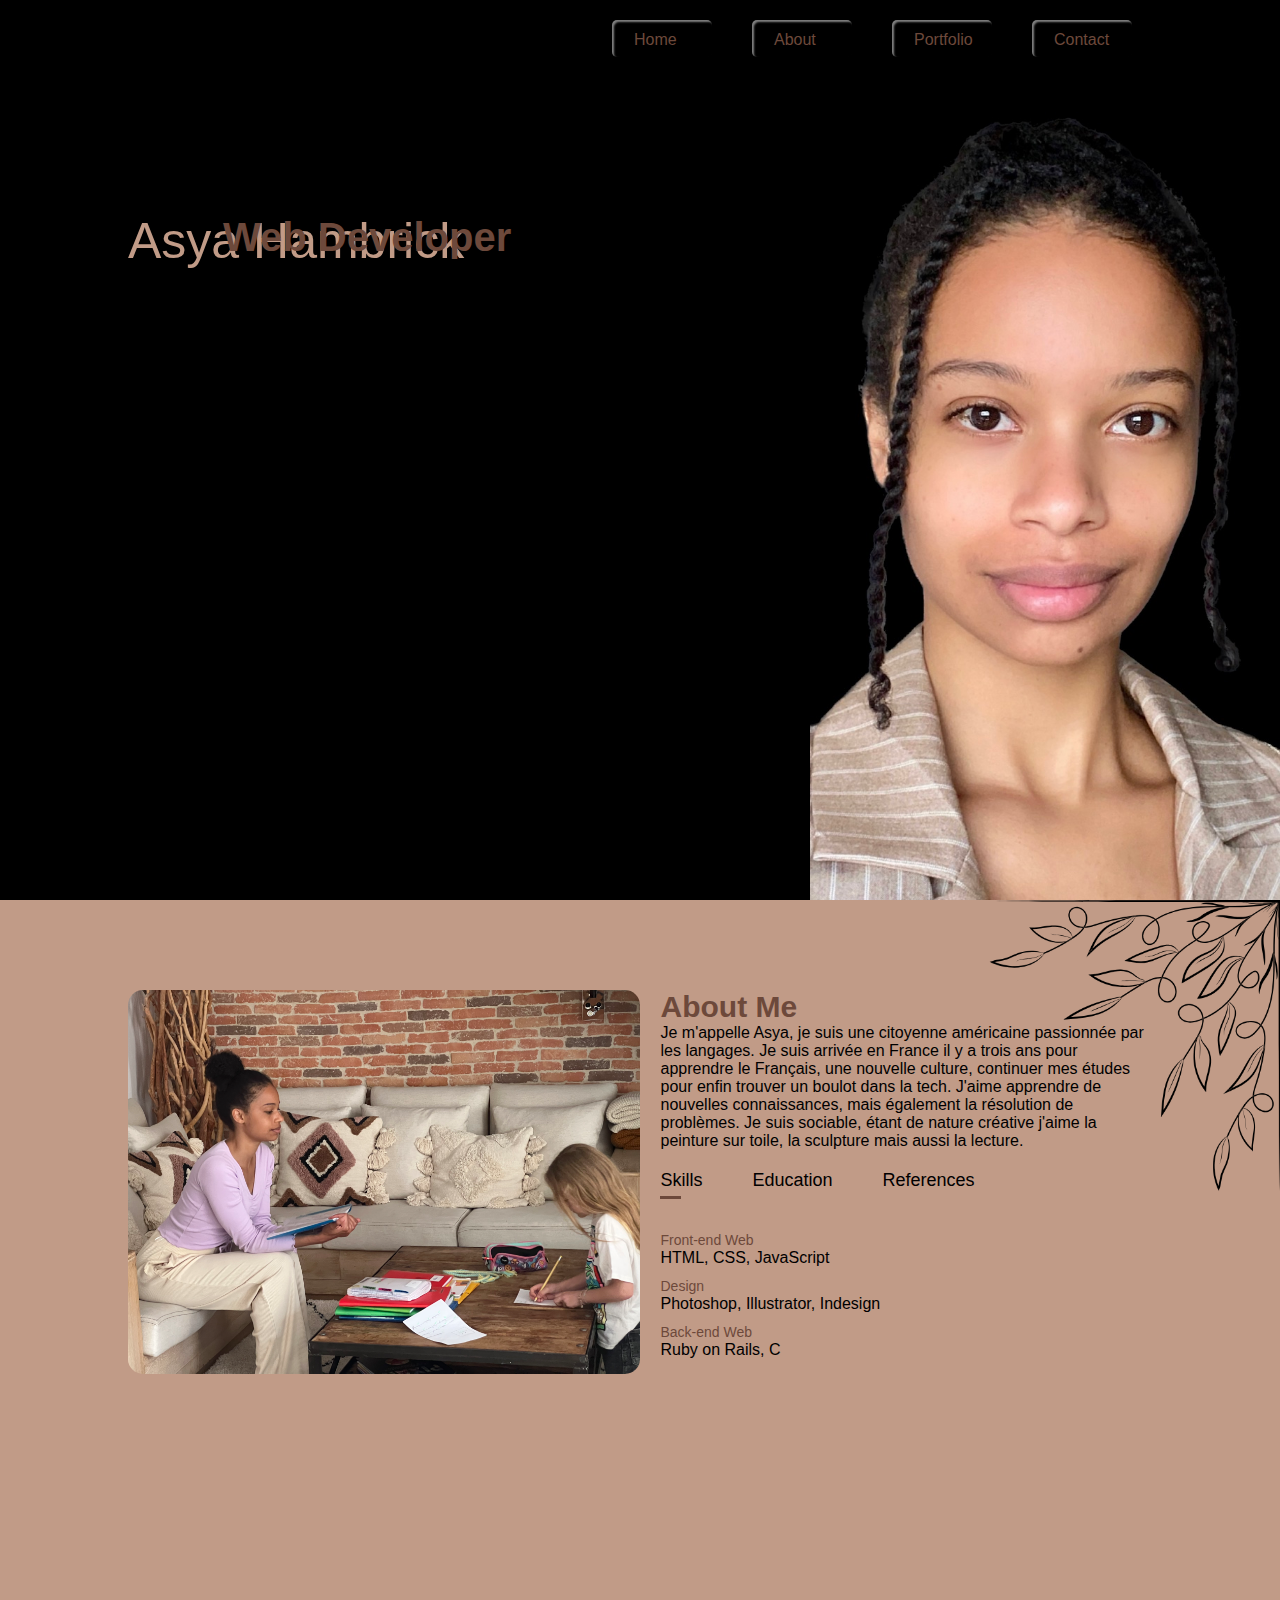
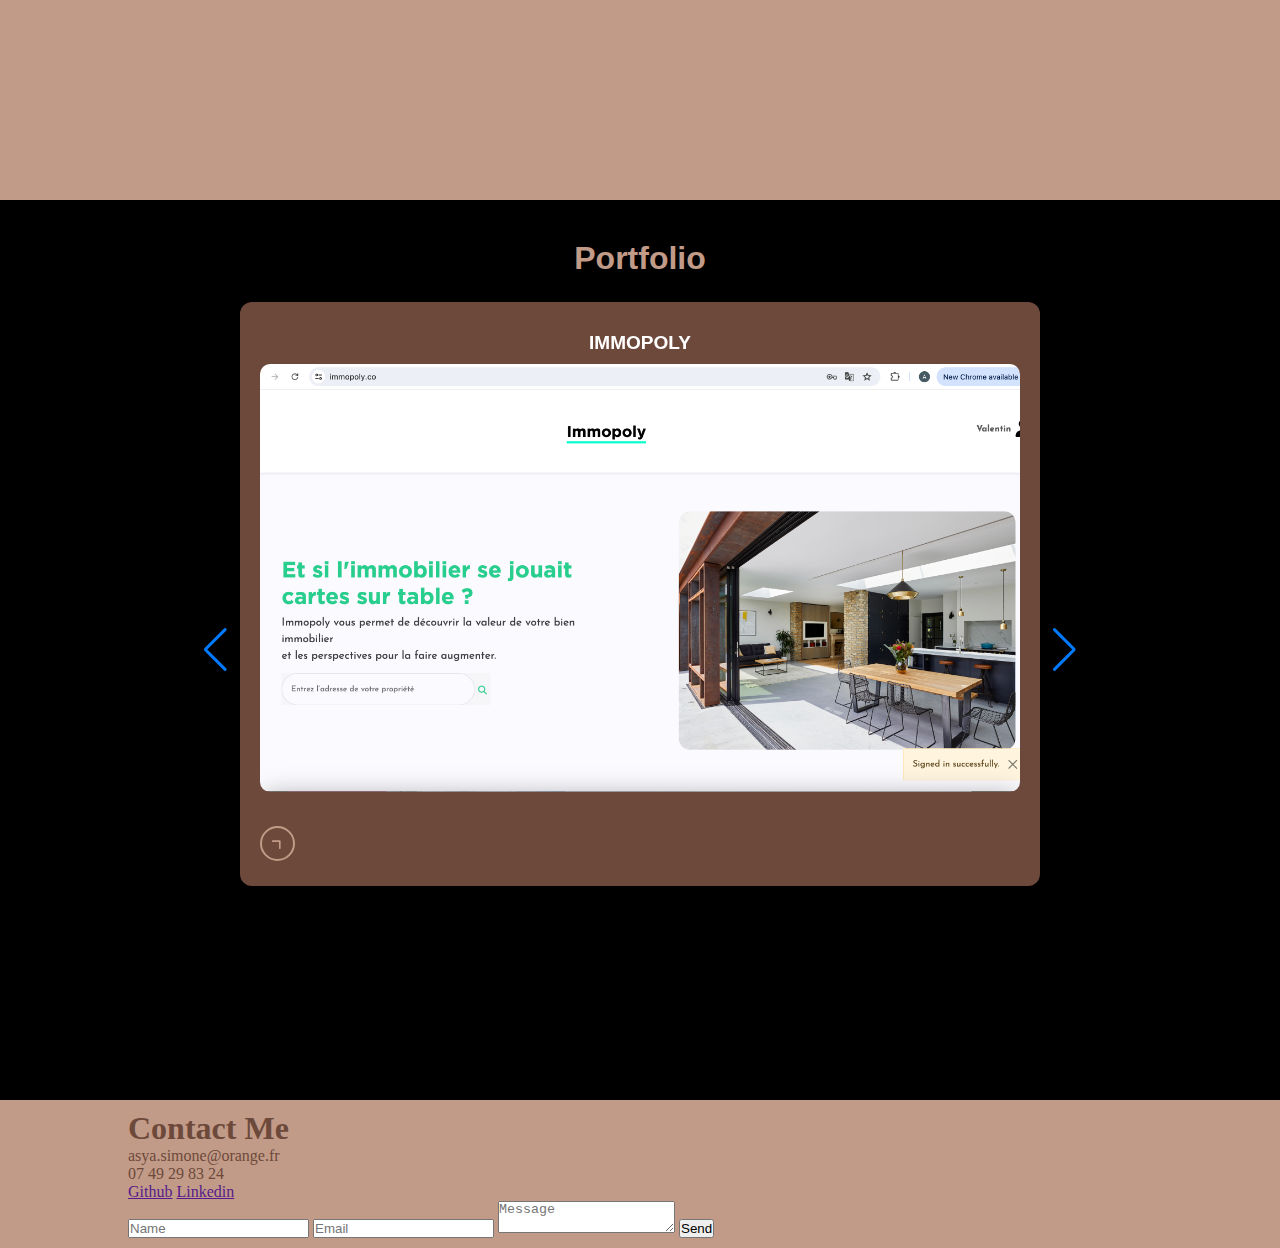
==== commit 933ed6dc: "popup letters edited, background images added and contact page started" ====
--- a/index.html
+++ b/index.html
@@ -62,18 +62,18 @@
                 </div>
                 <div class="tab-contents" id="references">
                   <ul>
-                    <li><span>Mr. Brouwer</span><br><button class="reference-popup" data-popup="first-popup">PAL</button></li>
-                    <li><span>Dorothee</span><br><button class="reference-popup" data-popup="second-popup">fille au pair</button></li>
+                    <li><span>PAL (People Animals Love)</span><br><button class="reference-popup" data-popup="first-popup">Voir Lettre</button></li>
+                    <li><span>Fille Au Pair à La Celle Saint Cloud</span><br><button class="reference-popup" data-popup="second-popup">Voir Lettre</button></li>
                   </ul>
                   <div class="popup first-popup">
                     <div class="popup-inner">
-                      <img src="images/letter-of-recommendationPAL.png" alt="PAL reference letter">
+                      <img class="first-image-popup" id="img1" src="images/letter-of-recommendationPAL.png" alt="PAL reference letter">
                       <button class="close-popup">X</button>
                     </div>
                   </div>
                   <div class="popup second-popup">
                     <div class="popup-inner">
-                      <img src="images/lettre-de-recommandation.png" alt="Au Pair reference letter">
+                      <img class="first-image-popup" id="img1" src="images/lettre-de-recommandation.png" alt="Au Pair reference letter">
                       <button class="close-popup">X</button>
                     </div>
                   </div>
@@ -82,7 +82,7 @@
             </div>
           </div>
         </div>
-        <!-----------------slide show-----------------
+        <!-----------------slide show------------------->
 
         <div id="portfolio-slide-show">
           <div class="swipe-container swiper">
@@ -98,14 +98,14 @@
                 </li>
                 <li class="card-item swiper-slide">
                   <a href="#" class="card-link">
-                    <p class="card-title">page 2t</p>
-                    <img src="images/research.png" alt="Card Image" class="card-image">
+                    <p class="card-title">PORTRAIT</p>
+                    <img src="images/portrait.png" alt="Card Image" class="card-image">
                     <button class="card-button fa-solid fa-chevron-right"></button>
                   </a>
                 </li>
                 <li class="card-item swiper-slide">
                   <a href="#" class="card-link">
-                    <p class="card-title">page 3</p>
+                    <p class="card-title">BLACK AND WHITE KICKS</p>
                     <img src="images/popup.png" alt="Card Image" class="card-image">
                     <button class="card-button fa-solid fa-chevron-right"></button>
                   </a>
@@ -115,7 +115,25 @@
               <div class="swiper-button-next"></div>
             </div>
           </div>
-        </div> -->
+        </div>
+        <!-----------------contact------------------->
+        <div id="contact">
+          <div class="container">
+            <h1 class="contact-header">Contact Me</h1>
+            <p>asya.simone@orange.fr</p>
+            <p>07 49 29 83 24</p>
+            <div class="social-media">
+              <a href="" class="github">Github</a>
+              <a href="" class="linkedin">Linkedin</a>
+            </div>
+            <form>
+              <input type="text" placeholder="Name">
+              <input type="email" placeholder="Email">
+              <textarea placeholder="Message"></textarea>
+              <button>Send</button>
+            </form>
+          </div>
+        </div>
         <!-----------------Linking to swiper script----------------->
         <script src="https://cdn.jsdelivr.net/npm/swiper@11/swiper-bundle.min.js"></script>
         <!-----------------Linking to script.js----------------->
--- a/style.css
+++ b/style.css
@@ -104,6 +104,10 @@
   height: 100vh;
   padding: 80px 0px;
   color: black;
+  background-image: url(images/brown-corner-design.png);
+  background-repeat: no-repeat;
+  background-position: right top;
+  background-size: 25%;
 }
 
 .row{
@@ -184,6 +188,16 @@
   display: block;
 }
 
+.reference-popup {
+  border-radius: 10px;
+  margin: 10px 0;
+  padding: 6px;
+  cursor: pointer;
+  background: #e0bba7;
+  box-shadow: 0 4px 6px rgba(0, 0, 0, 0.5);
+  border: 2px solid transparent;
+}
+
 /* -----------------ref letters popup----------------- */
 
 .popup {
@@ -191,12 +205,21 @@
   position: fixed;
   top: 50%;
   left: 50%;
+  width: 100%;
+  height: 100%;
   transform: translate(-50%, -50%);
   background: white;
   border: 1px solid #ccc;
   z-index: 1000;
   padding: 20px;
   box-shadow: 0 4px 6px rgba(0, 0, 0, 0.1);
+  background-color: rgba(0, 0, 0, 0.7);
+}
+
+#img1{
+  width: 100%;
+  height: 100%;;
+  padding: 0 25% 0 25%;
 }
 
 .popup-inner {
@@ -206,7 +229,7 @@
 .close-popup {
   position: absolute;
   top: 10px;
-  right: 10px;
+  right: 26%;
   cursor: pointer;
   background: none;
   border: none;
@@ -300,7 +323,7 @@
 }
 
 .immopoly-header {
-  padding: 28px 94px 28px;
+  padding: 0px 94px 0px;
   font-family: 'Zapfino', sans-serif;
 }
 
@@ -318,3 +341,8 @@
 .immopoly-container .swipe-container {
   background: #c19b87;
 }
+
+.immopoly-container .project-immop-slideshow nav {
+ margin-right: 10%;
+ padding-top: 10px;
+}
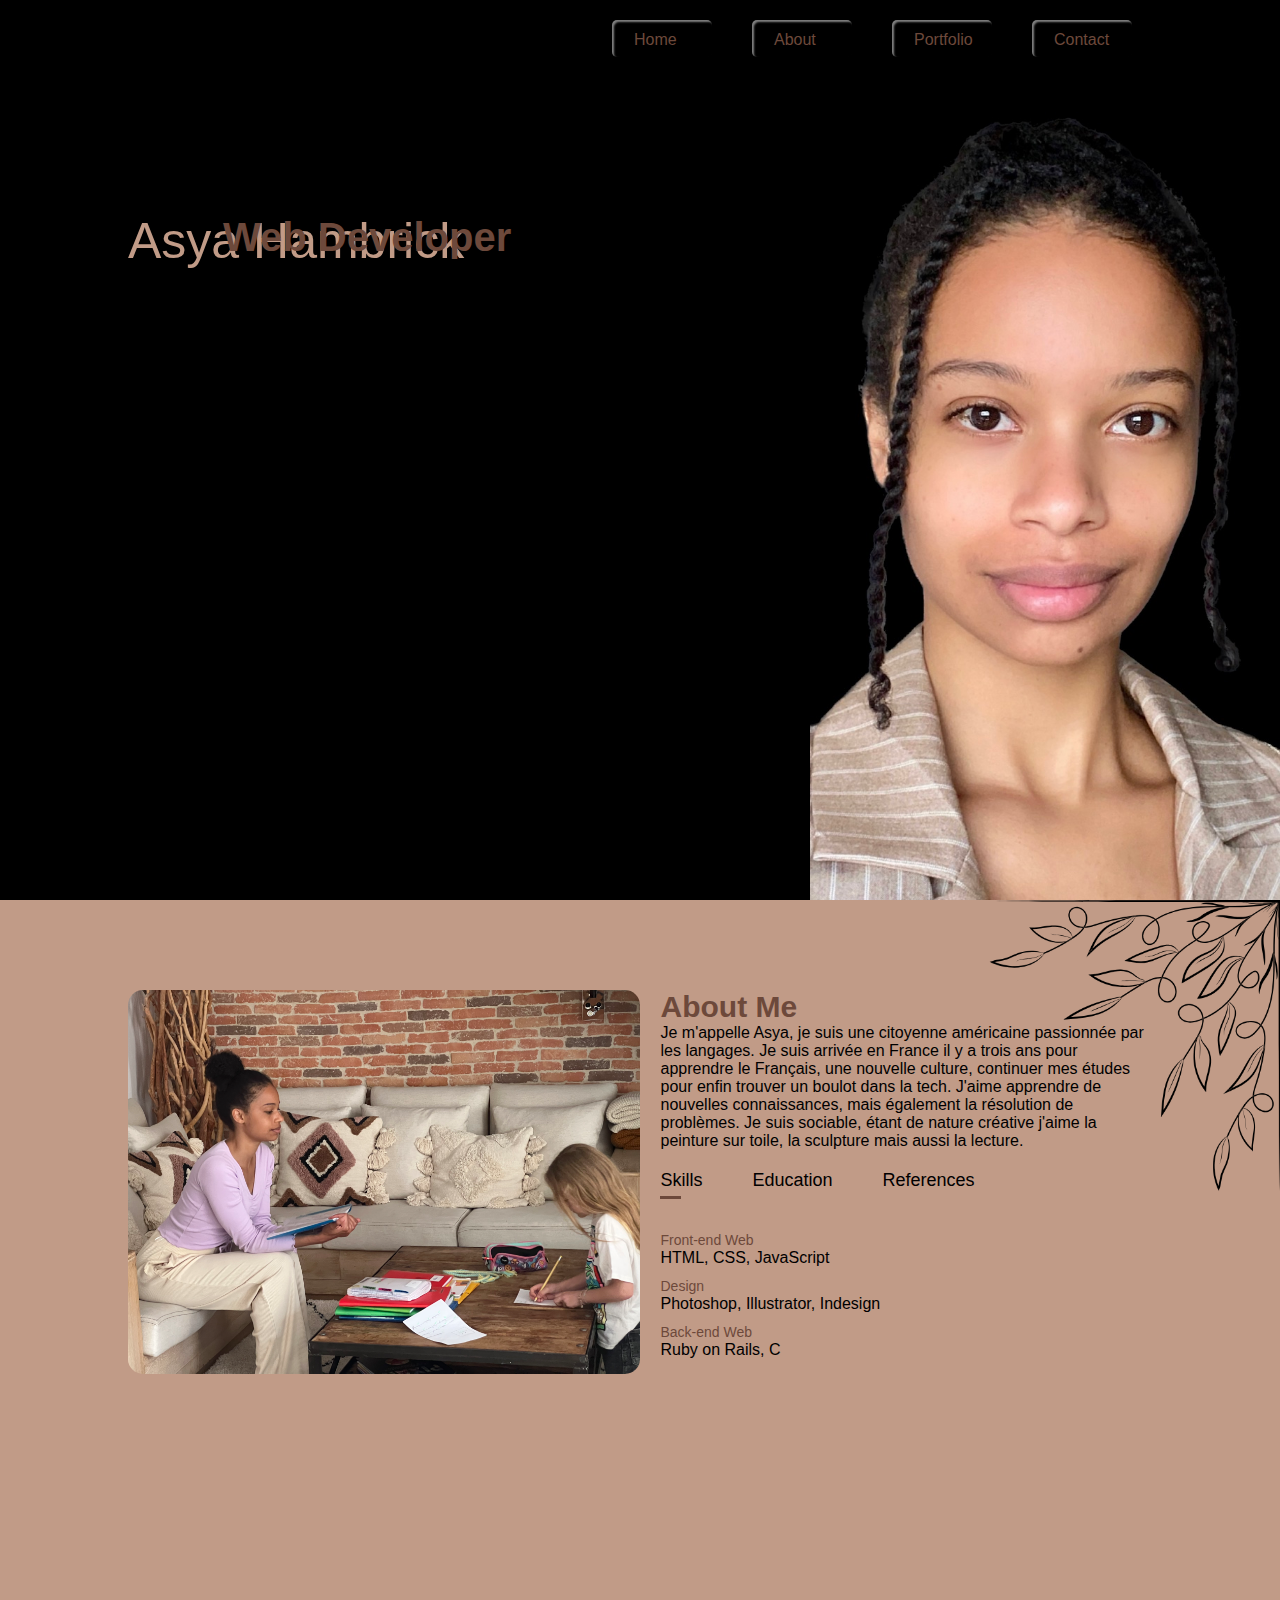
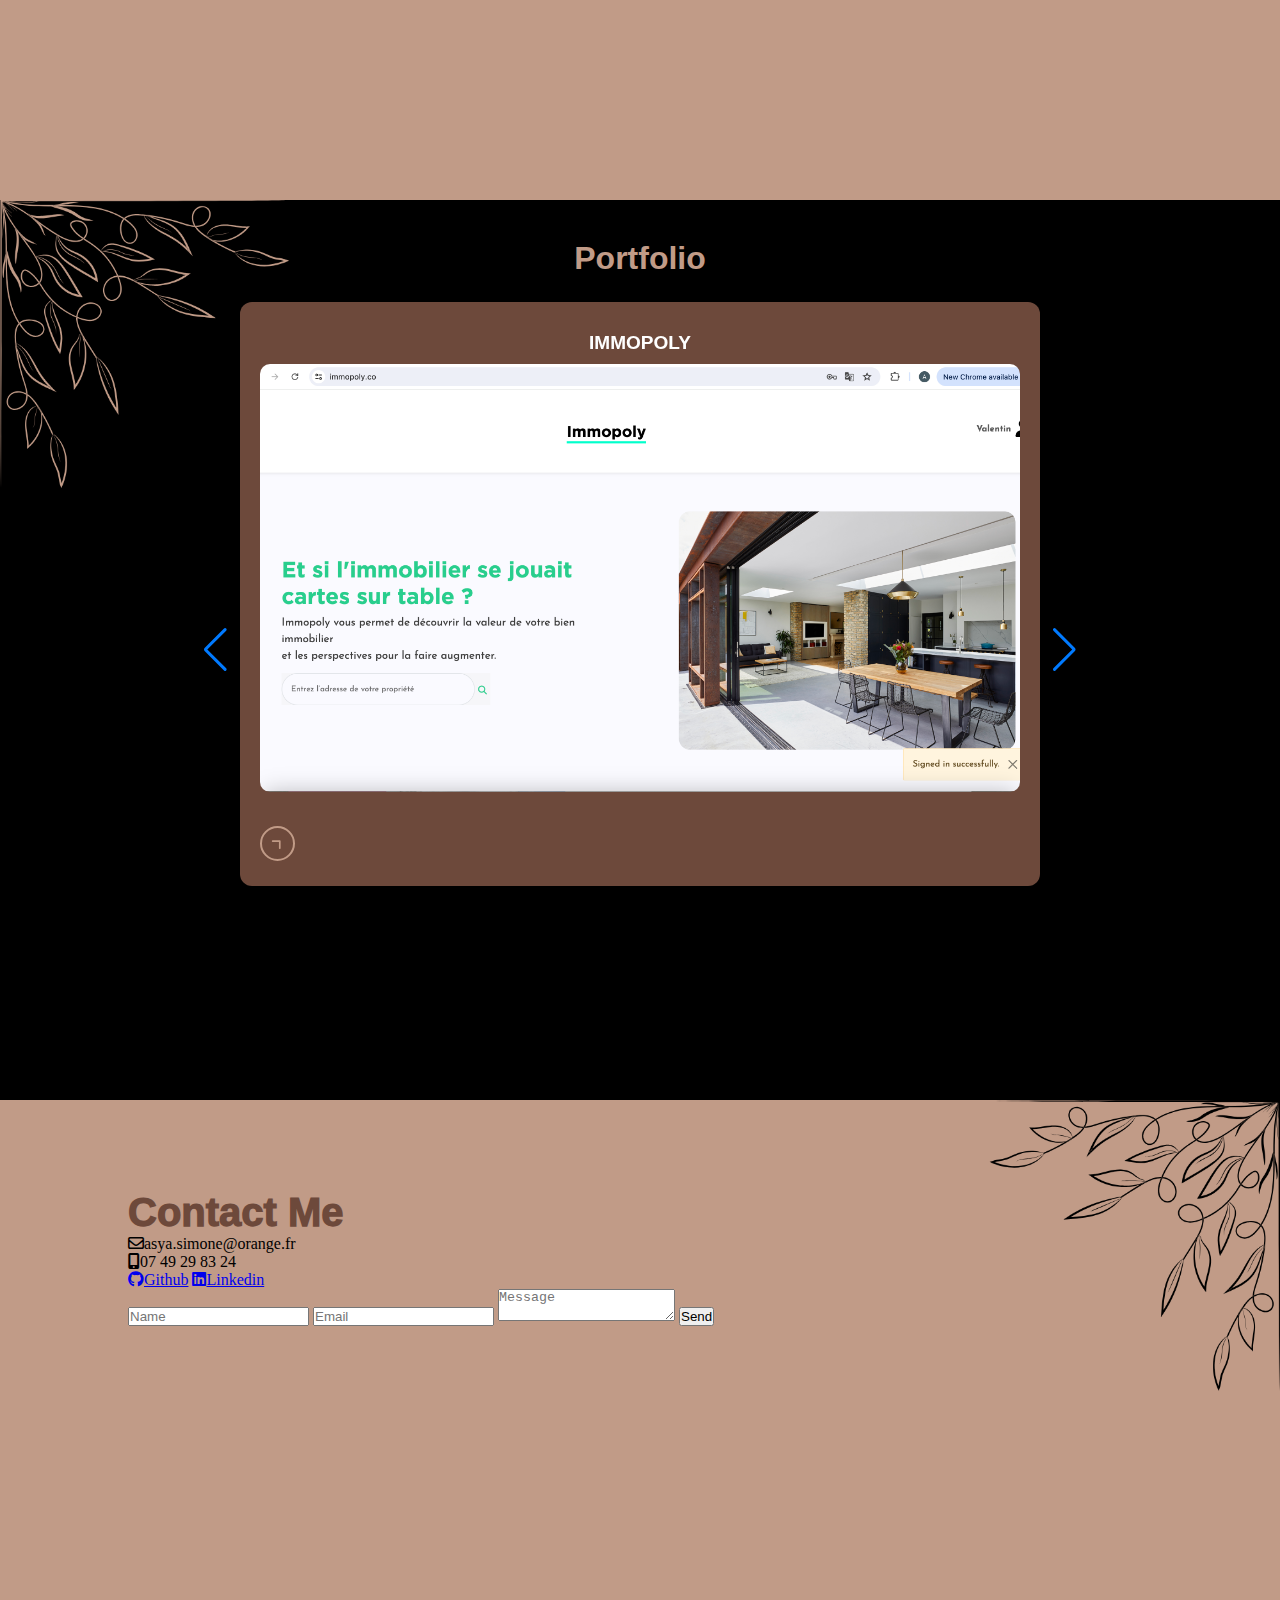
==== commit 7148281a: "contact page edited" ====
--- a/index.html
+++ b/index.html
@@ -119,19 +119,23 @@
         <!-----------------contact------------------->
         <div id="contact">
           <div class="container">
-            <h1 class="contact-header">Contact Me</h1>
-            <p>asya.simone@orange.fr</p>
-            <p>07 49 29 83 24</p>
-            <div class="social-media">
-              <a href="" class="github">Github</a>
-              <a href="" class="linkedin">Linkedin</a>
+            <div class="contact-left">
+              <h1 class="contact-header">Contact Me</h1>
+              <p><i class="fa-regular fa-envelope"></i>asya.simone@orange.fr</p>
+              <p><i class="fa-solid fa-mobile-screen-button"></i>07 49 29 83 24</p>
+              <div class="social-media">
+                <a href="https://github.com/asyasimone" class="github"><i class="fa-brands fa-github"></i>Github</a>
+                <a href="https://www.linkedin.com/in/asya-hambrick-08a728b4/" class="linkedin"><i class="fa-brands fa-linkedin"></i>Linkedin</a>
+              </div>
             </div>
-            <form>
-              <input type="text" placeholder="Name">
-              <input type="email" placeholder="Email">
-              <textarea placeholder="Message"></textarea>
-              <button>Send</button>
-            </form>
+            <div class="contact-right">
+              <form>
+                <input type="text" placeholder="Name">
+                <input type="email" placeholder="Email">
+                <textarea placeholder="Message"></textarea>
+                <button>Send</button>
+              </form>
+            </div>
           </div>
         </div>
         <!-----------------Linking to swiper script----------------->
--- a/style.css
+++ b/style.css
@@ -236,10 +236,14 @@
   font-size: 16px;
 }
 
-/* -----------------index slide show----------------- */
+/* -----------------index portfolio slide show----------------- */
 .swipe-container {
   min-height: 100vh;
   background: black;
+  background-image: url(images/black-corner-design.png);
+  background-repeat: no-repeat;
+  background-position: left top;
+  background-size: 25%;
 }
 
 .slide-header {
@@ -315,6 +319,29 @@
   color: #c19b87;
 }
 
+/* -----------------contact form----------------- */
+
+#contact{
+  height: 100vh;
+  padding: 80px 0px;
+  color: black;
+  background-image: url(images/brown-corner-design.png);
+  background-repeat: no-repeat;
+  background-position: right top;
+  background-size: 25%;
+}
+
+.contact-header{
+  font-family: 'Zapfino', sans-serif;
+  font-size: 40px;
+  font-weight: 1000;
+  color: #6d493b;
+}
+
+.contact-left{
+  position: relative;
+}
+
 /* -----------------immopoly slide show----------------- */
 
 .immopoly-container {
